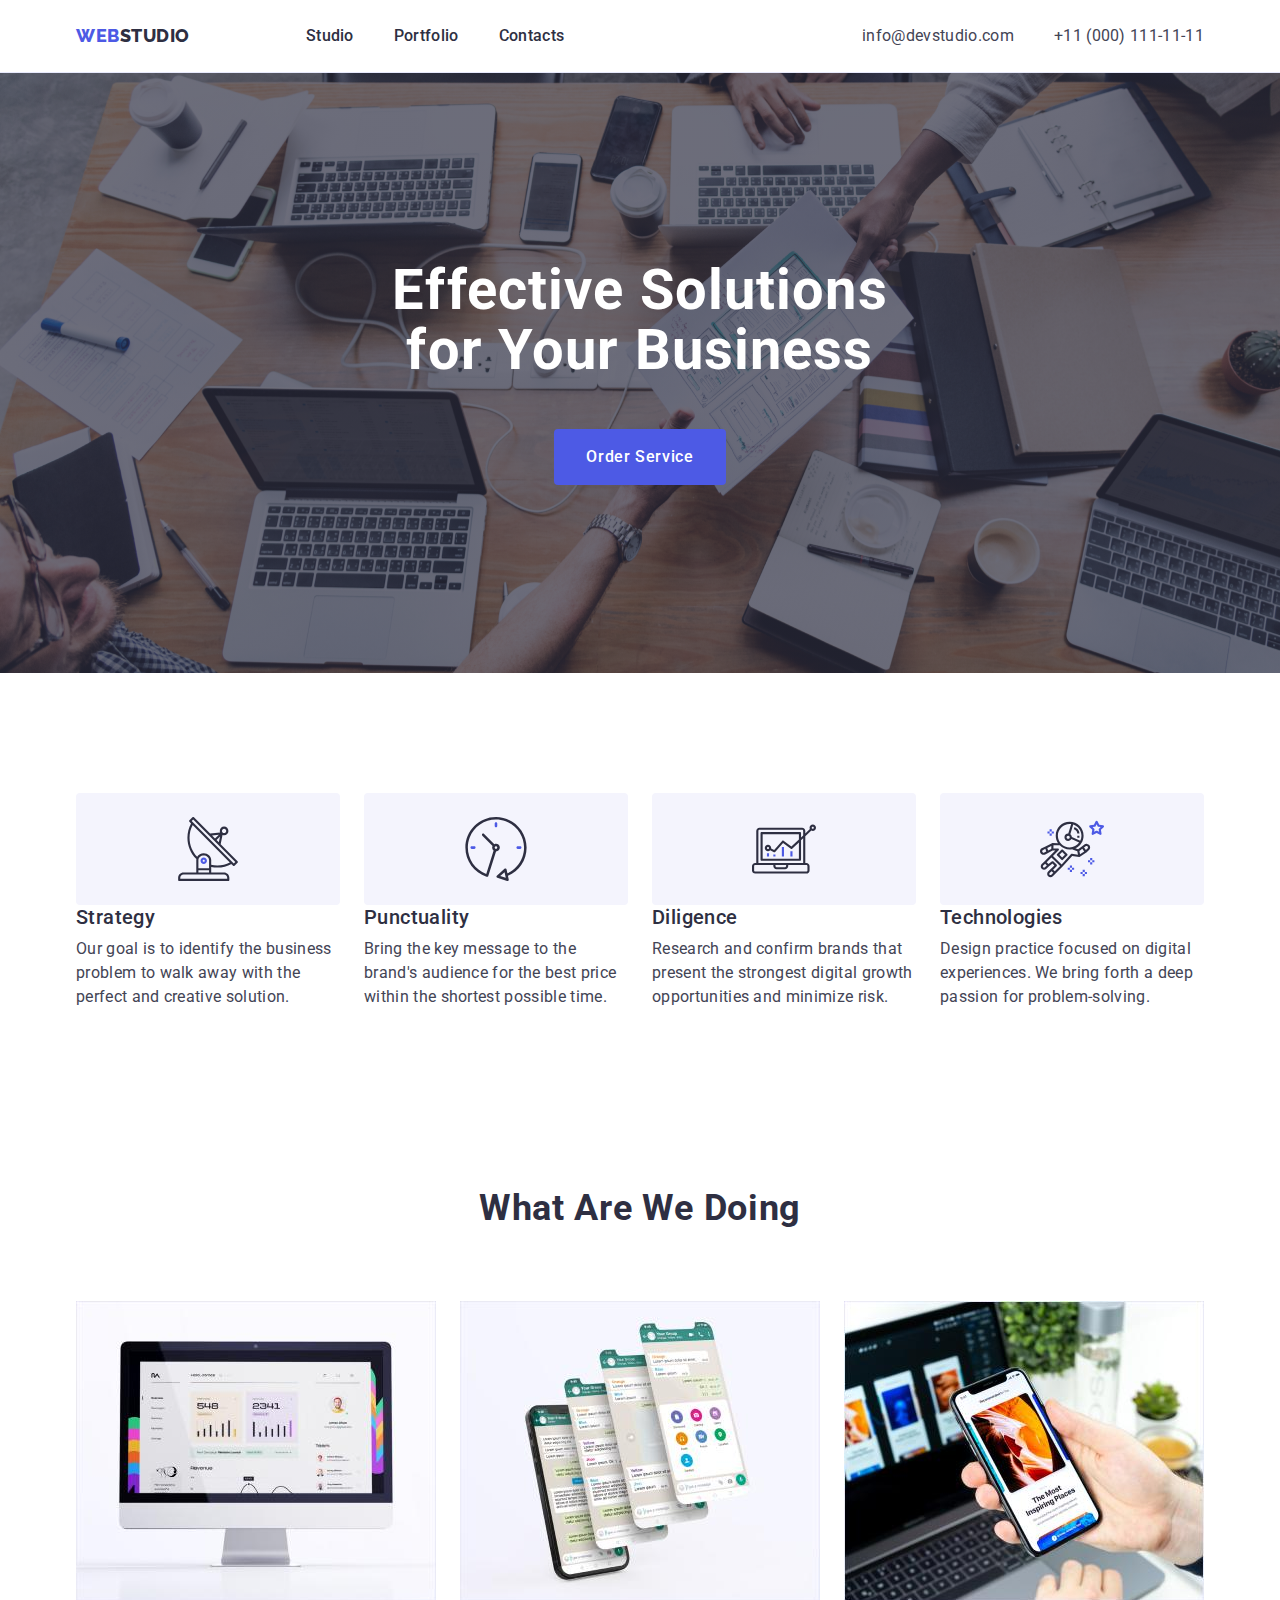
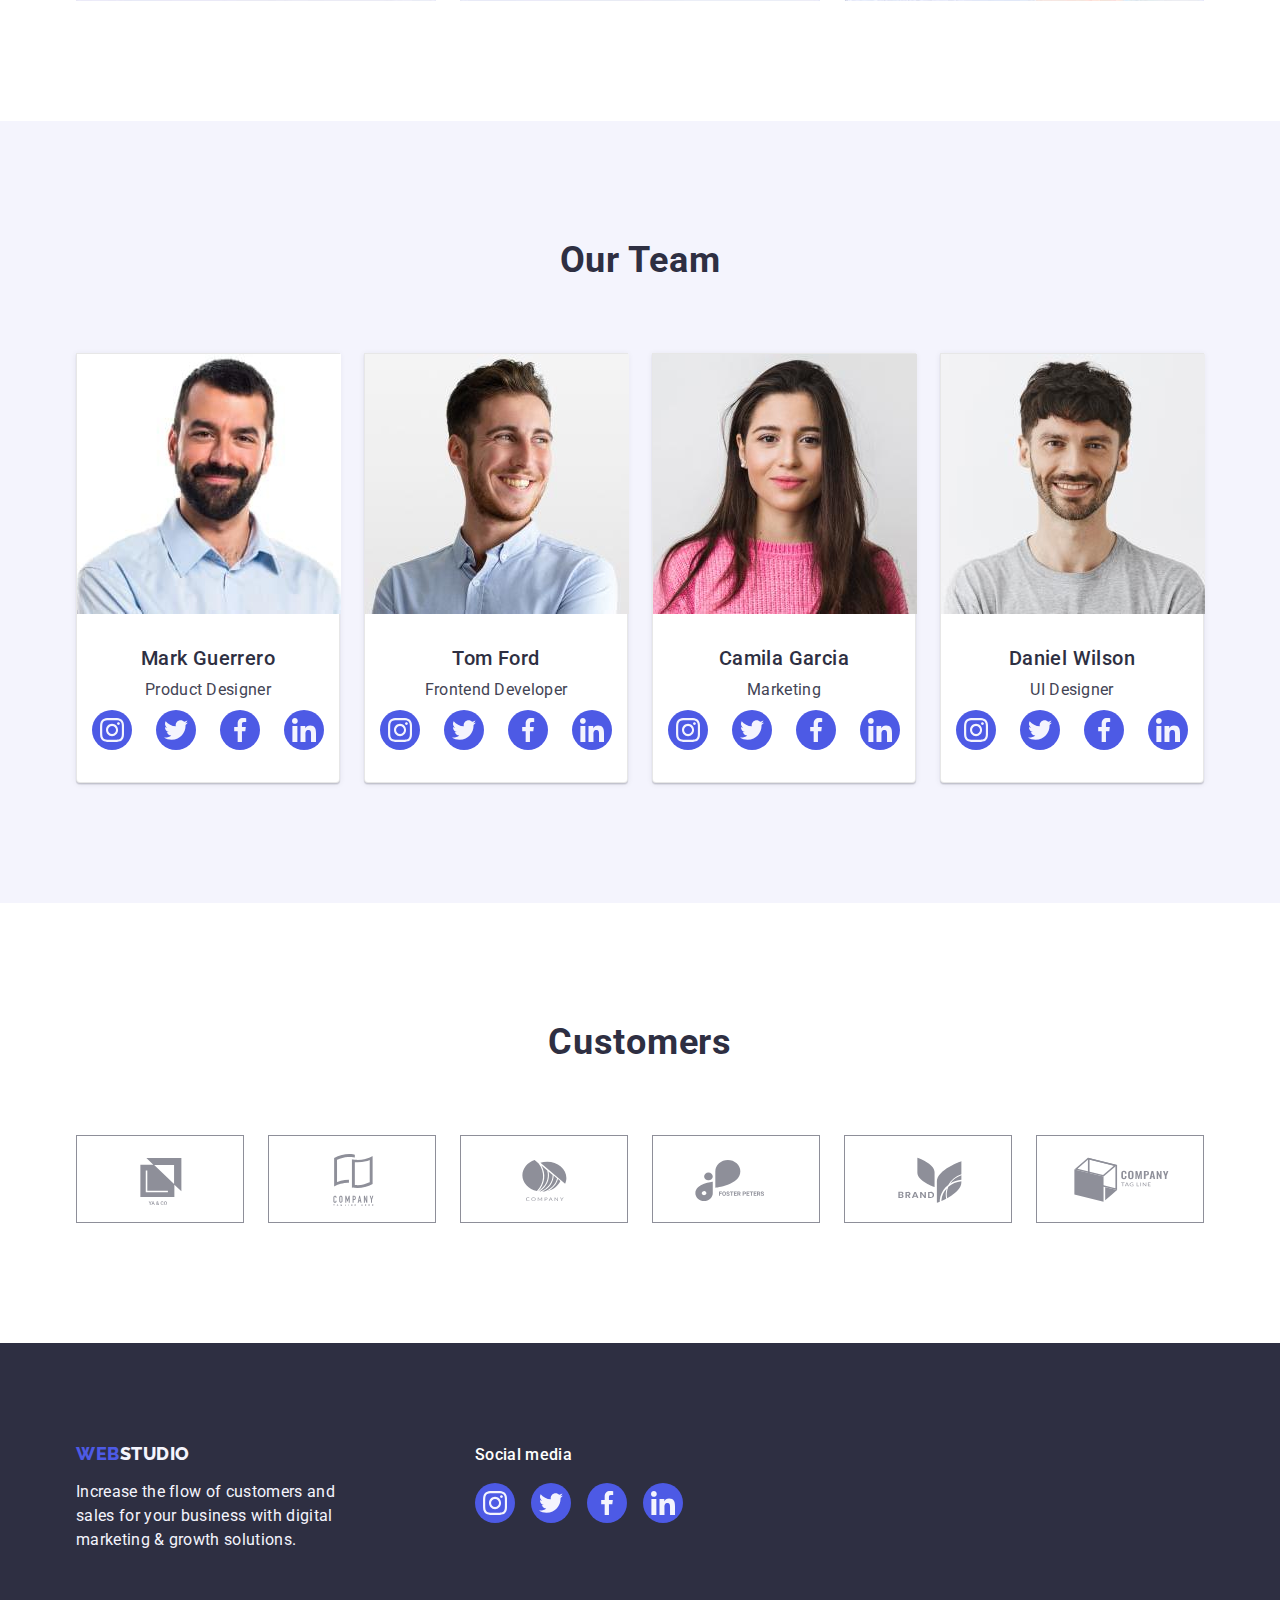
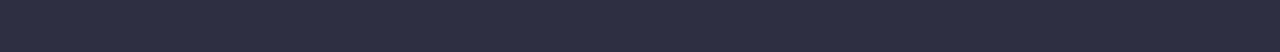
==== index.html @ 18aaaf5c "ver.2" ====
<!DOCTYPE html>
<html lang="en">

<head>
    <meta charset="UTF-8">
    <meta name="viewport" content="width=device-width, initial-scale=1.0">
    <title>Effective Solutions</title>
    <link rel="stylesheet"
        href="https://cdnjs.cloudflare.com/ajax/libs/modern-normalize/2.0.0/modern-normalize.min.css">
    <link rel="preconnect" href="https://fonts.googleapis.com">
    <link rel="preconnect" href="https://fonts.gstatic.com" crossorigin>
    <link href="https://fonts.googleapis.com/css2?family=Raleway:wght@800&family=Roboto:wght@400;500;700&display=swap"
        rel="stylesheet">
    <link rel="stylesheet" href="./css/styles.css" />
</head>

<body>
    <!-- HEADER -->
    <header class="site-header">
        <div class="container container-head">
            <nav class="nav">
                <a class=" link site-header-logo" href="./index.html">Web<span class="header-s-logo">Studio</span></a>
                <ul class=" list nav-menu">
                    <li class="nav-menu-list">
                        <a class=" link nav-menu-link" href="./index.html">Studio</a>
                    </li>
                    <li class="nav-menu-list">
                        <a class=" link nav-menu-link" href="./portfolio.html">Portfolio</a>
                    </li>
                    <li class="nav-menu-list">
                        <a class=" link nav-menu-link" href="">Contacts</a>
                    </li>
                </ul>
            </nav>
            <address class="site-address">
                <ul class=" list address-menu">
                    <li class="address-menu-list">
                        <a class=" link address-menu-link" href="mailto:info@devstudio.com">info@devstudio.com</a>
                    </li>
                    <li class="address-menu-list">
                        <a class=" link address-menu-link" href="tel:+110001111111">+11 (000) 111-11-11</a>
                    </li>
                </ul>
            </address>
        </div>
    </header>
    <!-- MAIN -->
    <main class="site-main">
        <!-- SEC1 -->
        <section class="sec-eff-sol">
            <div class="container">
                <h1 class="title-main">Effective Solutions for Your Business</h1>
                <button class="order-butt" type="button" data-modal-open>Order Service</button>
            </div>
        </section>
        <!-- SEC2 -->
        <section class="sec-features">
            <div class="container">
                <h2 class="sec-features-title visually-hidden">Features</h2>
                <ul class=" list sec-features-list">
                    <li class="sec-features-obj">
                        <div class="sec-features-obj-cont">
                            <svg width="64" height="64" class="sec-features-icon">
                                <use href="./images/icons.svg#icon-antenna"></use>
                            </svg>
                        </div>
                        <h3 class="sec-features-subtitle">Strategy</h3>
                        <p class="sec-features-text">Our goal is to identify the business problem to walk away with the
                            perfect and creative solution.
                        </p>
                    </li>
                    <li class="sec-features-obj">
                        <div class="sec-features-obj-cont">
                            <svg width="64" height="64" class="sec-features-icon">
                                <use href="./images/icons.svg#icon-clock"></use>
                            </svg>
                        </div>
                        <h3 class="sec-features-subtitle">Punctuality</h3>
                        <p class="sec-features-text">Bring the key message to the brand's audience for the best price
                            within
                            the shortest possible
                            time.</p>
                    </li>
                    <li class="sec-features-obj">
                        <div class="sec-features-obj-cont">
                            <svg width="64" height="64" class="sec-features-icon">
                                <use href="./images/icons.svg#icon-diagram"></use>
                            </svg>
                        </div>
                        <h3 class="sec-features-subtitle">Diligence</h3>
                        <p class="sec-features-text">Research and confirm brands that present the strongest digital
                            growth
                            opportunities and minimize
                            risk.</p>
                    </li>
                    <li class="sec-features-obj">
                        <div class="sec-features-obj-cont">
                            <svg width="64" height="64" class="sec-features-icon">
                                <use href="./images/icons.svg#icon-astronaut"></use>
                            </svg>
                        </div>
                        <h3 class="sec-features-subtitle">Technologies</h3>
                        <p class="sec-features-text">Design practice focused on digital experiences. We bring forth a
                            deep
                            passion for
                            problem-solving.</p>
                    </li>
                </ul>
            </div>
        </section>
        <!-- SEC3 -->
        <section class="sec-job">
            <div class="container">
                <h2 class="sec-job-title">What are we doing</h2>
                <ul class="list sec-job-list">
                    <li class="sec-job-obj">
                        <img class="" src="./images/pc.jpg" alt="PC" width="360" height="300">
                    </li>
                    <li class="sec-job-obj">
                        <img class="" src="./images/multiphone.jpg" alt="Phone with different screens" width="360"
                            height="300">
                    </li>
                    <li class="sec-job-obj">
                        <img class="sec-job-pic" src="./images/phone.jpg" alt="Phone" width="360" height="300">
                    </li>
                </ul>
            </div>
        </section>
        <!-- SEC4 -->
        <section class="sec-team">
            <div class="container">
                <h2 class="sec-team-title">Our Team</h2>
                <ul class="list sec-team-list">
                    <li class="sec-team-obj">
                        <img class="sec-team-pic" src="./images/markguerrero.jpg" alt="Mark Guerrero" width="264"
                            height="260">
                        <div class="container-team">
                            <h3 class="sec-team-subtitle">Mark Guerrero</h3>
                            <p class="sec-team-text">Product Designer</p>
                            <ul class="list sec-team-sublist">
                                <li class="sec-team-subobj">
                                    <a class="link sec-team-sublink" href="./index.html">
                                        <svg width="24" height="24" class="sec-team-icon">
                                            <use href="./images/icons.svg#icon-instagram"></use>
                                        </svg>
                                    </a>
                                </li>
                                <li class="sec-team-subobj">
                                    <a class="link sec-team-sublink" href="./index.html">
                                        <svg width="24" height="24" class="sec-team-icon">
                                            <use href="./images/icons.svg#icon-twitter"></use>
                                        </svg>
                                    </a>
                                </li>
                                <li class="sec-team-subobj">
                                    <a class="link sec-team-sublink" href="./index.html">
                                        <svg width="24" height="24" class="sec-team-icon">
                                            <use href="./images/icons.svg#icon-facebook"></use>
                                        </svg>
                                    </a>
                                </li>
                                <li class="sec-team-subobj">
                                    <a class="link sec-team-sublink" href="./index.html">
                                        <svg width="24" height="24" class="sec-team-icon">
                                            <use href="./images/icons.svg#icon-linkedin"></use>
                                        </svg>
                                    </a>
                                </li>
                            </ul>
                        </div>
                    </li>
                    <li class="sec-team-obj">
                        <img class="sec-team-pic" src="./images/tomford.jpg" alt="Tom Ford" width="264" height="260">
                        <div class="container-team">
                            <h3 class="sec-team-subtitle">Tom Ford</h3>
                            <p class="sec-team-text">Frontend Developer</p>
                            <ul class="list sec-team-sublist">
                                <li class="sec-team-subobj">
                                    <a class="link sec-team-sublink" href="./index.html">
                                        <svg width="24" height="24" class="sec-team-icon">
                                            <use href="./images/icons.svg#icon-instagram"></use>
                                        </svg>
                                    </a>
                                </li>
                                <li class="sec-team-subobj">
                                    <a class="link sec-team-sublink" href="./index.html">
                                        <svg width="24" height="24" class="sec-team-icon">
                                            <use href="./images/icons.svg#icon-twitter"></use>
                                        </svg>
                                    </a>
                                </li>
                                <li class="sec-team-subobj">
                                    <a class="link sec-team-sublink" href="./index.html">
                                        <svg width="24" height="24" class="sec-team-icon">
                                            <use href="./images/icons.svg#icon-facebook"></use>
                                        </svg>
                                    </a>
                                </li>
                                <li class="sec-team-subobj">
                                    <a class="link sec-team-sublink" href="./index.html">
                                        <svg width="24" height="24" class="sec-team-icon">
                                            <use href="./images/icons.svg#icon-linkedin"></use>
                                        </svg>
                                    </a>
                                </li>
                            </ul>
                        </div>
                    </li>
                    <li class="sec-team-obj">
                        <img class="sec-team-pic" src="./images/camilagarcia.jpg" alt="Camila Garcia" width="264"
                            height="260">
                        <div class="container-team">
                            <h3 class="sec-team-subtitle">Camila Garcia</h3>
                            <p class="sec-team-text">Marketing</p>
                            <ul class="list sec-team-sublist">
                                <li class="sec-team-subobj">
                                    <a class="link sec-team-sublink" href="./index.html">
                                        <svg width="24" height="24" class="sec-team-icon">
                                            <use href="./images/icons.svg#icon-instagram"></use>
                                        </svg>
                                    </a>
                                </li>
                                <li class="sec-team-subobj">
                                    <a class="link sec-team-sublink" href="./index.html">
                                        <svg width="24" height="24" class="sec-team-icon">
                                            <use href="./images/icons.svg#icon-twitter"></use>
                                        </svg>
                                    </a>
                                </li>
                                <li class="sec-team-subobj">
                                    <a class="link sec-team-sublink" href="./index.html">
                                        <svg width="24" height="24" class="sec-team-icon">
                                            <use href="./images/icons.svg#icon-facebook"></use>
                                        </svg>
                                    </a>
                                </li>
                                <li class="sec-team-subobj">
                                    <a class="link sec-team-sublink" href="./index.html">
                                        <svg width="24" height="24" class="sec-team-icon">
                                            <use href="./images/icons.svg#icon-linkedin"></use>
                                        </svg>
                                    </a>
                                </li>
                            </ul>
                        </div>
                    <li class="sec-team-obj">
                        <img class="sec-team-pic" src="./images/danielwilson.jpg" alt="Daniel Wilson" width="264"
                            height="260">
                        <div class="container-team">
                            <h3 class="sec-team-subtitle">Daniel Wilson</h3>
                            <p class="sec-team-text">UI Designer</p>
                            <ul class="list sec-team-sublist">
                                <li class="sec-team-subobj">
                                    <a class="link sec-team-sublink" href="./index.html">
                                        <svg width="24" height="24" class="sec-team-icon">
                                            <use href="./images/icons.svg#icon-instagram"></use>
                                        </svg>
                                    </a>
                                </li>
                                <li class="sec-team-subobj">
                                    <a class="link sec-team-sublink" href="./index.html">
                                        <svg width="24" height="24" class="sec-team-icon">
                                            <use href="./images/icons.svg#icon-twitter"></use>
                                        </svg>
                                    </a>
                                </li>
                                <li class="sec-team-subobj">
                                    <a class="link sec-team-sublink" href="./index.html">
                                        <svg width="24" height="24" class="sec-team-icon">
                                            <use href="./images/icons.svg#icon-facebook"></use>
                                        </svg>
                                    </a>
                                </li>
                                <li class="sec-team-subobj">
                                    <a class="link sec-team-sublink" href="./index.html">
                                        <svg width="24" height="24" class="sec-team-icon">
                                            <use href="./images/icons.svg#icon-linkedin"></use>
                                        </svg>
                                    </a>
                                </li>
                            </ul>
                        </div>
                    </li>
                </ul>
            </div>
        </section>
        <!-- SEC5 -->
        <section class="sec-cust">
            <div class="container">
                <h2 class="sec-cust-title">Customers</h2>
                <ul class="list sec-cust-list">
                    <li class="sec-cust-obj">
                        <div class="container-cust">
                            <a class="sec-cust-link" href="">
                                <svg width="104" height="56" class="sec-cust-icon">
                                    <use href="./images/icons.svg#icon-ya-co"></use>
                                </svg>
                            </a>
                        </div>
                    </li>
                    <li class="sec-cust-obj">
                        <div class="container-cust">
                            <a class="link sec-cust-link" href="">
                                <svg width="104" height="56" class="sec-cust-icon">
                                    <use href="./images/icons.svg#icon-tagline-comp-here"></use>
                                </svg>
                            </a>
                        </div>
                    </li>
                    <li class="sec-cust-obj">
                        <div class="container-cust">
                            <a class="sec-cust-link" href="">
                                <svg width="104" height="56" class="sec-cust-icon">
                                    <use href="./images/icons.svg#icon-comp"></use>
                                </svg>
                            </a>
                        </div>
                    </li>
                    <li class="sec-cust-obj">
                        <div class="container-cust">
                            <a class="sec-cust-link" href="">
                                <svg width="104" height="56" class="sec-cust-icon">
                                    <use href="./images/icons.svg#icon-foster-peters"></use>
                                </svg>
                            </a>
                        </div>
                    </li>
                    <li class="sec-cust-obj">
                        <div class="container-cust">
                            <a class="sec-cust-link" href="">
                                <svg width="104" height="56" class="sec-cust-icon">
                                    <use href="./images/icons.svg#icon-brand"></use>
                                </svg>
                            </a>
                        </div>
                    </li>
                    <li class="sec-cust-obj">
                        <div class="container-cust">
                            <a class="sec-cust-link" href="">
                                <svg width="104" height="56" class="sec-cust-icon">
                                    <use href="./images/icons.svg#icon-tagline-comp"></use>
                                </svg>
                            </a>
                        </div>
                    </li>
                </ul>
            </div>
        </section>
    </main>
    <!-- MODAL WINDOW -->
    <div class="backdrop is-hidden" data-modal>
        <div class="modal-window">
            <button type="button" class="close-btn" data-modal-close>
                <svg width="14" height="14" class="close-button-icon">
                    <use href="./images/icons.svg#icon-close-btn"></use>
                </svg>
            </button>
        </div>
    </div>
    <!-- FOOTER -->
    <footer class="site-footer">
        <div class="container footer-container">
            <div class=" footer-logo-container">
                <a class="link site-footer-logo" href="./index.html">Web<span class="footer-s-logo">Studio</span></a>
                <p class="text-footer">Increase the flow of customers and sales for your business with digital
                    marketing & growth solutions.</p>
            </div>
            <div class="container footer-media">
                <h2 class="footer-media-title">Social media</h2>
                <ul class="list footer-media-list">
                    <li class="footer-media-obj">
                        <a class="link footer-media-link" href="./index.html">
                            <svg width="24" height="24" class="footer-media-icon">
                                <use href="./images/icons.svg#icon-instagram"></use>
                            </svg>
                        </a>
                    </li>
                    <li class="footer-media-obj">
                        <a class="link footer-media-link" href="./index.html">
                            <svg width="24" height="24" class="footer-media-icon">
                                <use href="./images/icons.svg#icon-twitter"></use>
                            </svg>
                        </a>
                    </li>
                    <li class="footer-media-obj">
                        <a class="link footer-media-link" href="./index.html">
                            <svg width="24" height="24" class="footer-media-icon">
                                <use href="./images/icons.svg#icon-facebook"></use>
                            </svg>
                        </a>
                    </li>
                    <li class="footer-media-obj">
                        <a class="link footer-media-link" href="./index.html">
                            <svg width="24" height="24" class="footer-media-icon">
                                <use href="./images/icons.svg#icon-linkedin"></use>
                            </svg>
                        </a>
                    </li>
                </ul>
            </div>
        </div>
    </footer>
    <script src="./js/modal.js"></script>
</body>

</html>
---- css/styles.css ----
/* RULES */
:root{
    --main-slate:#434455;
    --white: #fff;
    --iris: #4D5AE5;
    --navy-blue: #2E2F42;
    --ocean: #404BBF;
    --cloud: #F4F4FD;
    --corn: #E7E9FC;
    --modal-bg: #FCFCFC;
    --green: #31D0AA;
    --light-slate: #8E8F99;
}


body {
    font-family: 'Roboto', sans-serif;
    color: var(--main-slate);
    background-color: #FFFFFF;
}


h1,h2,h3,h4,h5,h6,p{
    margin: 0;
}


img {
    display: block;
}


.list {
    list-style: none;
    margin-top: 0;
    margin-bottom: 0;
    padding-left: 0;
}


.link {
    text-decoration: none;
}


.visually-hidden{
    position: absolute;
    width: 1px;
    height: 1px;
    margin: -1px;
    border: 0;
    padding: 0;
    white-space: nowrap;
    clip-path: inset(100%);
    clip: rect(0 0 0 0);
    overflow: hidden;
}


.container{
    width: 1158px;
    padding-left: 15px;
    padding-right: 15px;
    margin-left: auto;
    margin-right: auto;
}


/* HEADER */
.site-header{

    border-bottom: 1px solid var(--corn);
}
.container-head{
    display: flex;
    align-items: center;
    
}
  

.nav{
    display: flex;
    align-items: center;
    gap: 40px;
}


.site-header-logo{
    color: var(--iris);
    font-family: "Raleway", sans-serif;
    font-size: 18px;
    font-style: normal;
    font-weight: 800;
    line-height: 1.17;
    letter-spacing: 0.03em;
    text-transform: uppercase;
    margin-right: 76px;
    
}


.header-s-logo{
    color: var(--navy-blue);
}


.nav-menu{
    display: flex;
    align-items: center;
    gap: 40px;
    
}


.nav-menu-link{
    color: var(--navy-blue);
    padding-top: 24px;
    padding-bottom: 24px;
    display: block;
    color: var(--navy-blue);
    font-size: 16px;
    font-style: normal;
    font-weight: 500;
    line-height: 1.5;
    letter-spacing: 0.02em;
        transition: color 250ms cubic-bezier(0.4, 0, 0.2, 1);
}


.nav-menu-link:hover,
.nav-menu-link:focus {
    color: var(--ocean);
}


.site-address{
    font-style: normal;
    margin-left: auto;
}


.address-menu{
    display: flex;
    gap: 40px;
}


.address-menu-link{
color: var(--main-slate);
    padding-top: 24px;
    padding-bottom: 24px;
    font-size: 16px;
    font-style: normal;
    font-weight: 400;
    line-height: 1.5;
    letter-spacing: 0.02em;
    display: block;
    transition: color 250ms cubic-bezier(0.4, 0, 0.2, 1);
}


.address-menu-link:hover,
.address-menu-link:focus {
    color: var(--ocean);
}


/* SEC1 */
.sec-eff-sol{
    max-width: 1440px;
    margin: 0 auto;
    background-color: var(--navy-blue);
    padding-top: 188px;
    padding-bottom: 188px;
    background-image: linear-gradient(rgba(46, 47, 66, 0.7), rgba(46, 47, 66, 0.7)), url(../images/modal-bg/people-office.jpg); 
    background-size: cover;
    background-repeat: no-repeat;
}


.title-main{
    color: var(--white);
    font-size: 56px;
    font-style: normal;
    font-weight: 700;
    line-height: 1.07;
    letter-spacing: 0.02em;
    text-align: center;
    max-width: 496px;
    margin-left: auto;
    margin-right: auto;
    margin-bottom: 48px;
        
}


.order-butt{
    font-family: 'Roboto', sans-serif;
    cursor: pointer;
    font-size: 16px;
    font-style: normal;
    font-weight: 500;
    line-height: 1.5;
    letter-spacing: 0.04em;
    color: var(--white);
    background: var(--iris);
    display: block;
    padding: 16px 32px;
    text-align: center;
    min-width: 169px;
    border: none;
    border-radius: 4px;
    margin: 0 auto;
    transition: background-color 250ms cubic-bezier(0.4, 0, 0.2, 1);

}


.order-butt:hover,
.order-butt:focus {
    background-color: var(--ocean);
}



/* SEC2 */


.sec-features{
    padding-top: 120px;
    padding-bottom: 120px;
}


.sec-features-list{
    display: flex;
    gap: 24px;
}


.sec-features-obj{
    width: calc((100% - 72px) / 4);
}


.sec-features-obj-cont{
    background-color: var(--cloud);
    width: 264px;
    height: 112px;
    display: flex;
    justify-content: center;
    align-items: center;
    border-radius: 4px;
}


.sec-features-icon{
    display: flex;
    justify-content: center;
    align-items: center;
}   

.sec-features-subtitle{
    font-size: 20px;
    font-style: normal;
    font-weight: 500;
    line-height: 1.2;
    letter-spacing: 0.02em;
    color: var(--navy-blue);
    margin-bottom: 8px;
}


.sec-features-text{
    font-size: 16px;
    font-weight: 400;
    line-height: 1.5;
    letter-spacing: 0.02em;
}


/* SEC3 */
.sec-job {
    padding-top: 60px;
    padding-bottom: 120px;
}


.sec-job-title{
    text-align: center;
    font-size: 36px;
    font-style: normal;
    font-weight: 700;
    line-height: 1.11;
    letter-spacing: 0.02em;
    text-transform: capitalize;
    color: var(--navy-blue);
    margin-left: auto;
    margin-right: auto;
    margin-bottom: 72px;
}


.sec-job-list {
    display: flex;
    flex-wrap: wrap;
    gap: 24px;
}


.sec-job-obj{
    width: calc((100% - 3 * 16px) / 3);
}


/* SEC4 */
.sec-team{
    background-color: var(--cloud);
    padding-top: 120px;
    padding-bottom: 120px;
}


.sec-team-title{
    color: var(--navy-blue);
    text-align: center;
    font-size: 36px;
    font-style: normal;
    font-weight: 700;
    line-height: 1.11;
    letter-spacing: 0.02em;
    text-transform: capitalize;
    margin-left: auto;
    margin-right: auto;
    margin-bottom: 72px;
}


.sec-team-list{
    display: flex;
    gap: 24px;
    /* padding: 264px 380px; */
}


.sec-team-obj{
    background-color: var(--white);
    /* width: calc((100% - 3 * 24px) / 4);
    border: 1px;
    border-radius: 0px 0px 4px 4px;
    box-shadow: 0px 2px 1px 0px rgba(46, 47, 66, 0.08), 0px 1px 1px 0px rgba(46, 47, 66, 0.16), 0px 1px 6px 0px rgba(46, 47, 66, 0.08);
    padding: 260 365; */
    
    border-radius: 0px 0px 4px 4px;
    border: 1px solid rgba(17, 17, 17, 0.1);
    background: #fff;
    box-shadow: 0px 2px 1px 0px rgba(46, 47, 66, 0.08), 0px 1px 1px 0px rgba(46, 47, 66, 0.16), 0px 1px 6px 0px rgba(46, 47, 66, 0.08);
    width: calc((100% - 72px) / 4)
}


.container-team{
    padding-top: 32px;
    padding-bottom: 32px;

}
.sec-team-subtitle{
    color: var(--navy-blue);
    font-size: 20px;
    font-style: normal;
    font-weight: 500;
    line-height: 1.2;
    letter-spacing: 0.02em;
    text-align: center;
    margin-bottom: 8px
    
}


.sec-team-text{
    font-size: 16px;
    line-height: 1.5;
    letter-spacing: 0.02em;
    text-align: center;
    margin-bottom: 8px
}


.sec-team-sublist {
    display: flex;
    gap: 24px;
    justify-content: center;
    align-items: center;
}

 .sec-team-subobj {
    display: flex;
    justify-content: center;
    align-items: center;

    width: 40px;
    height: 40px;

    background-color: var(--iris);
    border-radius: 50%;

    cursor: pointer;

    transition: background-color 250ms cubic-bezier(0.4, 0, 0.2, 1);
} 


.sec-team-sublink {
    display: block;
    line-height: 0;
}

.sec-team-subobj:hover,
.sec-team-subobj:focus {
    background-color: var(--ocean);
}


/* SEC5  */

.sec-cust {
    padding-top: 120px;
    padding-bottom: 120px;
}


.sec-cust-title {
    text-align: center;
    font-size: 36px;
    font-style: normal;
    font-weight: 700;
    line-height: 1.11;
    letter-spacing: 0.02em;
    text-transform: capitalize;
    color: var(--navy-blue);
    margin-left: auto;
    margin-right: auto;
    margin-bottom: 72px;
}


.sec-cust-list {
    display: flex;
    gap: 24px;
}


.sec-cust-obj {
    width: calc((100% - 120px) / 6);
}


.sec-cust-link {
    width: 168px;
    height: 88px;
    border: 1px solid;
    border-color: var(--light-slate);
    display: flex;
    justify-content: center;
    align-items: center;
    transition: fill 250ms cubic-bezier(0.4, 0, 0.2, 1),
    stroke 250ms cubic-bezier(0.4, 0, 0.2, 1),
    border-color 250ms cubic-bezier(0.4, 0, 0.2, 1);
}


.sec-cust-obj-cont {
    width: 264px;
    height: 112px;
}


.sec-cust-link:hover,
.sec-cust-link:focus {
    fill: var(--ocean);
    stroke: var(--ocean);
    border-color: var(--ocean);
}


/* SECPORTFOLIO */
.page-portfolio{
    padding-top: 96px;
    padding-bottom: 120px;
}
.button-list{
    display: flex;
    gap: 24px;
    justify-content: center;
    margin-bottom: 72px
}


.button{
    font-family: "Roboto", sans-serif;
    cursor: pointer;
    font-size: 16px;
    font-style: normal;
    font-weight: 500;
    line-height: 1.5;
    letter-spacing: 0.04em;
    color: var(--iris);
    border: 1px solid #E7E9FC;
    background: var(--cloud);
    display: block;
    text-align: center;
    border: none;
    border-radius: 4px;
    padding: 12px 24px;
    border: 1px solid #e7e9fc;
    transition: color 250ms cubic-bezier(0.4, 0, 0.2, 1),
    background-color 250ms cubic-bezier(0.4, 0, 0.2, 1),
    border 250ms cubic-bezier(0.4, 0, 0.2, 1),
    box-shadow 250ms cubic-bezier(0.4, 0, 0.2, 1);
}


.button:hover,
.button:focus {
    color: var(--white);
    background-color: var(--ocean) ;
    border: 1px solid transparent;
    box-shadow: 0px 2px 2px 0px rgba(0, 0, 0, 0.12), 0px 2px 1px 0px rgba(0, 0, 0, 0.08), 0px 3px 1px 0px rgba(0, 0, 0, 0.10);
}


.opt-list {
    display: flex;
    flex-wrap: wrap;
    gap: 24px;
    row-gap: 48px;

}


.opt-obj{
    width: calc((100% - 48px) / 3);
    background: #fff;
    
}


.container-opt{
    padding: 32px 16px;
    border: 1px solid #e7e9fc;
    border-top: none;

}
.opt-subtitle{
    font-size: 20px;
    font-style: normal;
    font-weight: 500;
    line-height: 1.2;
    letter-spacing: 0.02em;
    color: var(--navy-blue);
    margin-bottom: 8px
    
}


.opt-text{
    color: var(--main-slate);
    font-size: 16px;
    line-height: 1.5;
    letter-spacing: 0.02em;
    
}


/* FOOTER */
.site-footer{
    background-color: var(--navy-blue);
    padding-top: 100px;
    padding-bottom: 100px;
}


.footer-container{
    display: flex;
}


.site-footer-logo {
    color: var(--iris);
    font-family: "Raleway", sans-serif;
    font-size: 18px;
    font-style: normal;
    font-weight: 800;
    line-height: 1.17;
    letter-spacing: 0.03em;
    text-transform: uppercase;
    text-decoration: none;
    display: inline-block;
    margin-bottom: 16px;
}


.footer-s-logo {
    color: var(--cloud);
}


.text-footer {
    color: var(--cloud);
    font-size: 16px;
    line-height: 1.5;
    letter-spacing: 0.02em;
    width: 264px;
}  


.footer-media{
    margin-left: 120px;
}
.footer-media-title{
    color: var(--white);
    font-size: 16px;
    font-style: normal;
    font-weight: 500;
    line-height: 1.5;
    letter-spacing: 0.02em;
    padding-bottom: 16px;
}
.footer-media-list {
    display: flex;
    gap: 16px;
}

.footer-media-obj{
    display: flex;
    justify-content: center;
    align-items: center;
    
    width: 40px;
    height: 40px;
    
    background-color: var(--iris);
    border-radius: 50%;
        
    cursor: pointer;

    transition: background-color 250ms cubic-bezier(0.4, 0, 0.2, 1);
}


.footer-media-link{
    display: block;
    line-height: 0;
} 


.footer-media-icon{
    fill: var(--cloud);
}
.footer-media-obj:hover,
.footer-media-obj:focus {
    background-color: var(--green);
}
    
/* ======= MODAL WINDOW ======== */
.backdrop {
    background-color: rgba(46, 47, 66, 0.40);
    width: 100%;
    height: 100%;

    position: fixed;
    top: 0;
    left: 0;

    transition: background-color 250ms cubic-bezier(0.4, 0, 0.2, 1),
    opacity 250ms cubic-bezier(0.4, 0, 0.2, 1),
    visibility 250ms cubic-bezier(0.4, 0, 0.2, 1);
}

.modal-window {
    min-width: 408px;
    min-height: 584px;
    border-radius: 4px;
    background-color: var(--modal-bg);

    position: absolute;
    top: 50%;
    left: 50%;

    transform: translate(-50%, -50%);

    padding: 40px;
}

.modal-window .close-btn {
    display: flex;
    justify-content: center;
    align-items: center;
    position: absolute;
    top: 24px;
    right: 24px;

    width: 24px;
    height: 24px;

    fill: var(--navy-blue);

    background-color: var(--corn);
    border: 1px solid transparent;
    border-color: rgba(0, 0, 0, 0.10);
    border-radius: 50%;

    transition: fill 250ms cubic-bezier(0.4, 0, 0.2, 1);

    cursor: pointer;
}
    
.modal-window .close-btn:hover,
.modal-window .close-btn:focus {
    fill: var(--white);
    background-color: var(--ocean);
}
    
.is-hidden {
    opacity: 0;
    visibility: hidden;
    pointer-events: none;
}
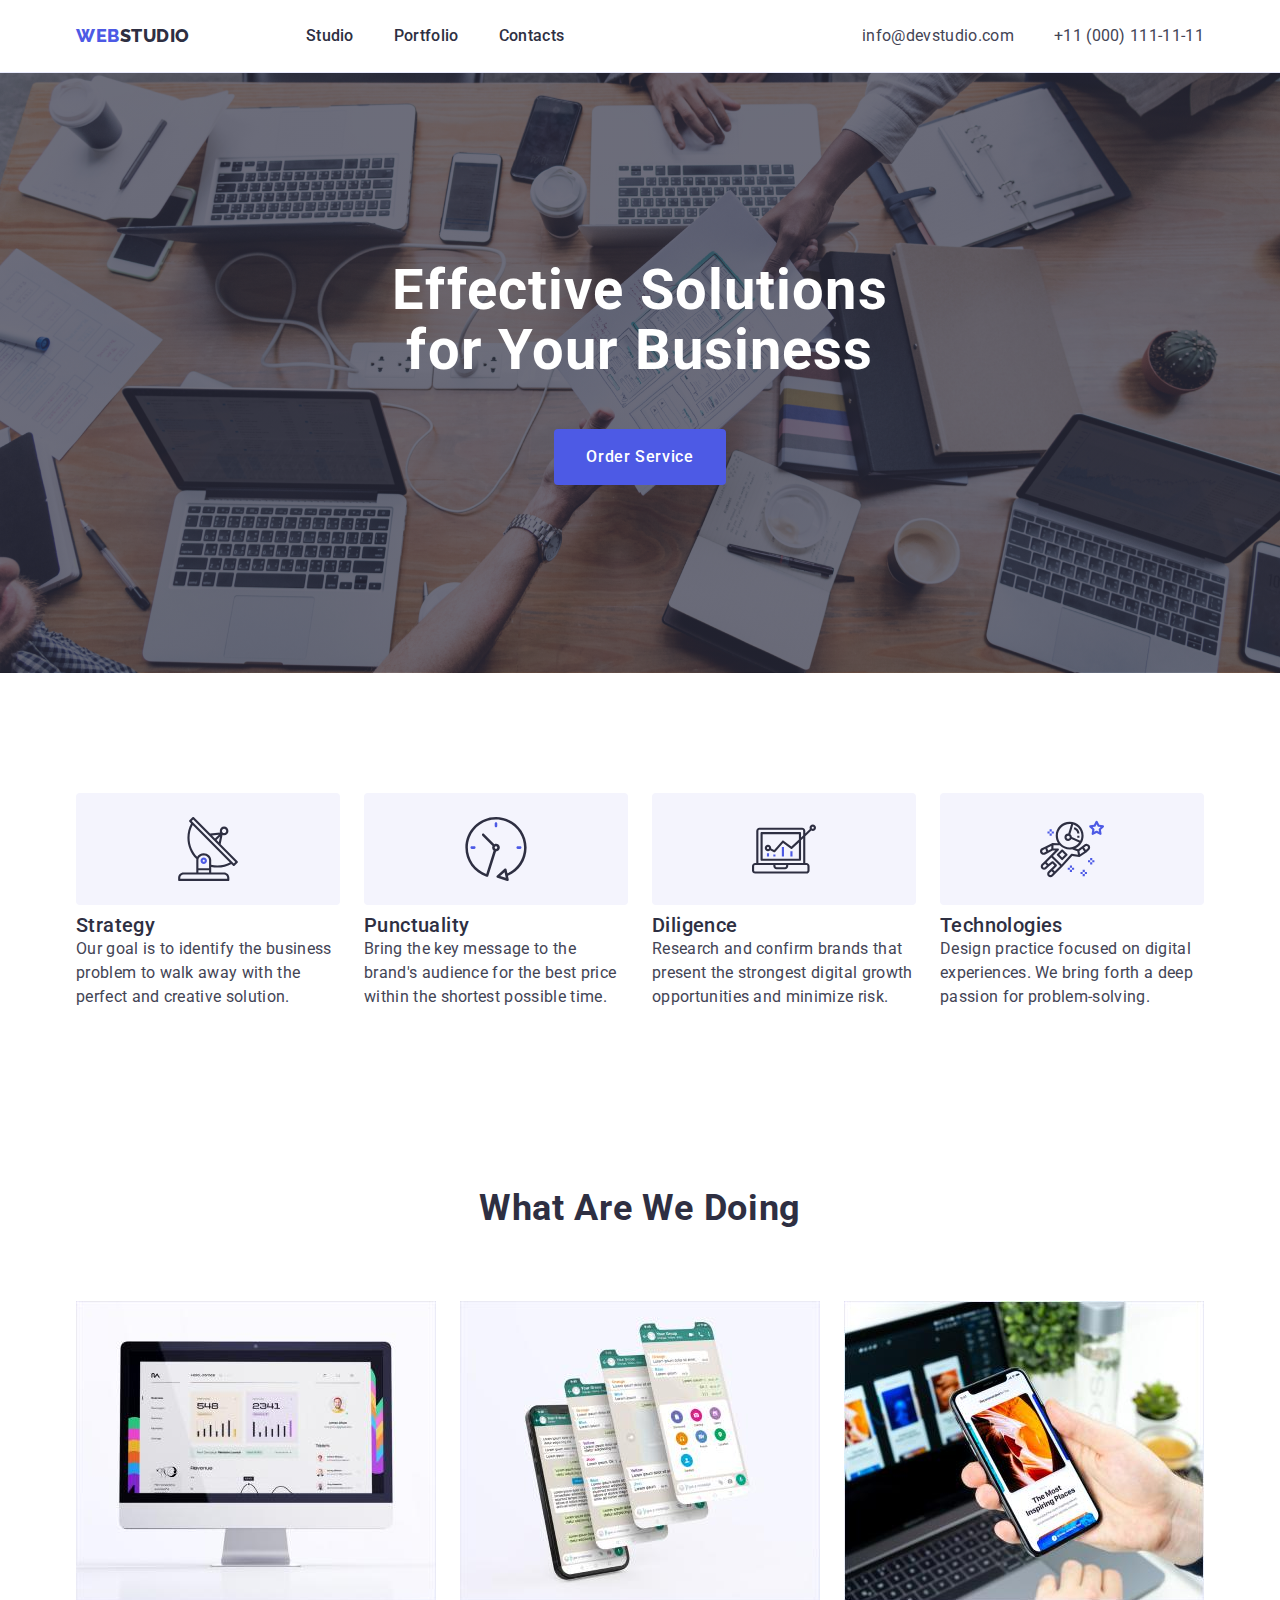
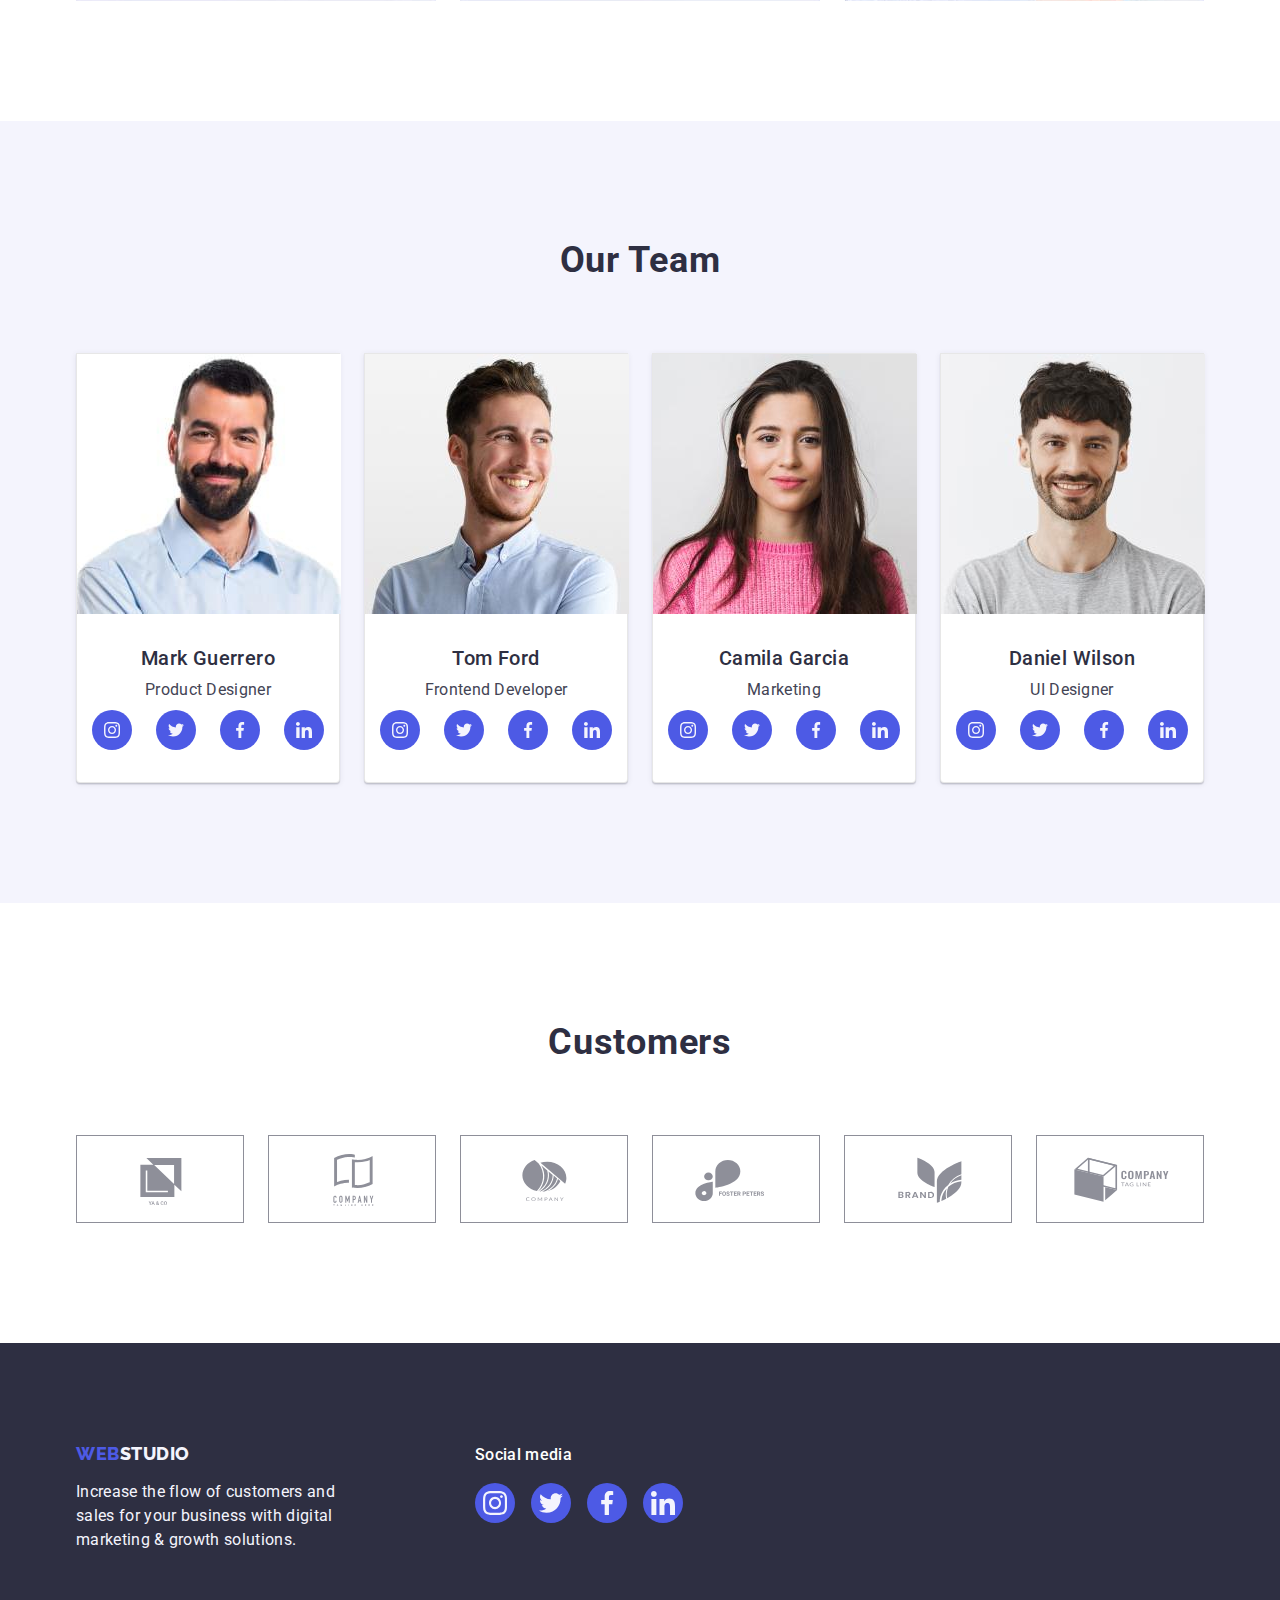
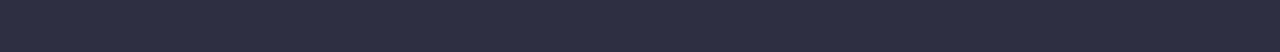
==== commit 40764f2f: "ver.3" ====
--- a/index.html
+++ b/index.html
@@ -140,28 +140,28 @@
                             <ul class="list sec-team-sublist">
                                 <li class="sec-team-subobj">
                                     <a class="link sec-team-sublink" href="./index.html">
-                                        <svg width="24" height="24" class="sec-team-icon">
+                                        <svg width="16" height="16" class="sec-team-icon">
                                             <use href="./images/icons.svg#icon-instagram"></use>
                                         </svg>
                                     </a>
                                 </li>
                                 <li class="sec-team-subobj">
                                     <a class="link sec-team-sublink" href="./index.html">
-                                        <svg width="24" height="24" class="sec-team-icon">
+                                        <svg width="16" height="16" class="sec-team-icon">
                                             <use href="./images/icons.svg#icon-twitter"></use>
                                         </svg>
                                     </a>
                                 </li>
                                 <li class="sec-team-subobj">
                                     <a class="link sec-team-sublink" href="./index.html">
-                                        <svg width="24" height="24" class="sec-team-icon">
+                                        <svg width="16" height="16" class="sec-team-icon">
                                             <use href="./images/icons.svg#icon-facebook"></use>
                                         </svg>
                                     </a>
                                 </li>
                                 <li class="sec-team-subobj">
                                     <a class="link sec-team-sublink" href="./index.html">
-                                        <svg width="24" height="24" class="sec-team-icon">
+                                        <svg width="16" height="16" class="sec-team-icon">
                                             <use href="./images/icons.svg#icon-linkedin"></use>
                                         </svg>
                                     </a>
@@ -177,28 +177,28 @@
                             <ul class="list sec-team-sublist">
                                 <li class="sec-team-subobj">
                                     <a class="link sec-team-sublink" href="./index.html">
-                                        <svg width="24" height="24" class="sec-team-icon">
+                                        <svg width="16" height="16" class="sec-team-icon">
                                             <use href="./images/icons.svg#icon-instagram"></use>
                                         </svg>
                                     </a>
                                 </li>
                                 <li class="sec-team-subobj">
                                     <a class="link sec-team-sublink" href="./index.html">
-                                        <svg width="24" height="24" class="sec-team-icon">
+                                        <svg width="16" height="16" class="sec-team-icon">
                                             <use href="./images/icons.svg#icon-twitter"></use>
                                         </svg>
                                     </a>
                                 </li>
                                 <li class="sec-team-subobj">
                                     <a class="link sec-team-sublink" href="./index.html">
-                                        <svg width="24" height="24" class="sec-team-icon">
+                                        <svg width="16" height="16" class="sec-team-icon">
                                             <use href="./images/icons.svg#icon-facebook"></use>
                                         </svg>
                                     </a>
                                 </li>
                                 <li class="sec-team-subobj">
                                     <a class="link sec-team-sublink" href="./index.html">
-                                        <svg width="24" height="24" class="sec-team-icon">
+                                        <svg width="16" height="16" class="sec-team-icon">
                                             <use href="./images/icons.svg#icon-linkedin"></use>
                                         </svg>
                                     </a>
@@ -215,28 +215,28 @@
                             <ul class="list sec-team-sublist">
                                 <li class="sec-team-subobj">
                                     <a class="link sec-team-sublink" href="./index.html">
-                                        <svg width="24" height="24" class="sec-team-icon">
+                                        <svg width="16" height="16" class="sec-team-icon">
                                             <use href="./images/icons.svg#icon-instagram"></use>
                                         </svg>
                                     </a>
                                 </li>
                                 <li class="sec-team-subobj">
                                     <a class="link sec-team-sublink" href="./index.html">
-                                        <svg width="24" height="24" class="sec-team-icon">
+                                        <svg width="16" height="16" class="sec-team-icon">
                                             <use href="./images/icons.svg#icon-twitter"></use>
                                         </svg>
                                     </a>
                                 </li>
                                 <li class="sec-team-subobj">
                                     <a class="link sec-team-sublink" href="./index.html">
-                                        <svg width="24" height="24" class="sec-team-icon">
+                                        <svg width="16" height="16" class="sec-team-icon">
                                             <use href="./images/icons.svg#icon-facebook"></use>
                                         </svg>
                                     </a>
                                 </li>
                                 <li class="sec-team-subobj">
                                     <a class="link sec-team-sublink" href="./index.html">
-                                        <svg width="24" height="24" class="sec-team-icon">
+                                        <svg width="16" height="16" class="sec-team-icon">
                                             <use href="./images/icons.svg#icon-linkedin"></use>
                                         </svg>
                                     </a>
@@ -252,28 +252,28 @@
                             <ul class="list sec-team-sublist">
                                 <li class="sec-team-subobj">
                                     <a class="link sec-team-sublink" href="./index.html">
-                                        <svg width="24" height="24" class="sec-team-icon">
+                                        <svg width="16" height="16" class="sec-team-icon">
                                             <use href="./images/icons.svg#icon-instagram"></use>
                                         </svg>
                                     </a>
                                 </li>
                                 <li class="sec-team-subobj">
                                     <a class="link sec-team-sublink" href="./index.html">
-                                        <svg width="24" height="24" class="sec-team-icon">
+                                        <svg width="16" height="16" class="sec-team-icon">
                                             <use href="./images/icons.svg#icon-twitter"></use>
                                         </svg>
                                     </a>
                                 </li>
                                 <li class="sec-team-subobj">
                                     <a class="link sec-team-sublink" href="./index.html">
-                                        <svg width="24" height="24" class="sec-team-icon">
+                                        <svg width="16" height="16" class="sec-team-icon">
                                             <use href="./images/icons.svg#icon-facebook"></use>
                                         </svg>
                                     </a>
                                 </li>
                                 <li class="sec-team-subobj">
                                     <a class="link sec-team-sublink" href="./index.html">
-                                        <svg width="24" height="24" class="sec-team-icon">
+                                        <svg width="16" height="16" class="sec-team-icon">
                                             <use href="./images/icons.svg#icon-linkedin"></use>
                                         </svg>
                                     </a>
--- a/css/styles.css
+++ b/css/styles.css
@@ -175,6 +175,7 @@
     background-image: linear-gradient(rgba(46, 47, 66, 0.7), rgba(46, 47, 66, 0.7)), url(../images/modal-bg/people-office.jpg); 
     background-size: cover;
     background-repeat: no-repeat;
+    background-position: center;
 }
 
 
@@ -251,6 +252,7 @@
     justify-content: center;
     align-items: center;
     border-radius: 4px;
+    margin-bottom: 8px;
 }
 
 
@@ -267,7 +269,7 @@
     line-height: 1.2;
     letter-spacing: 0.02em;
     color: var(--navy-blue);
-    margin-bottom: 8px;
+    
 }
 
 
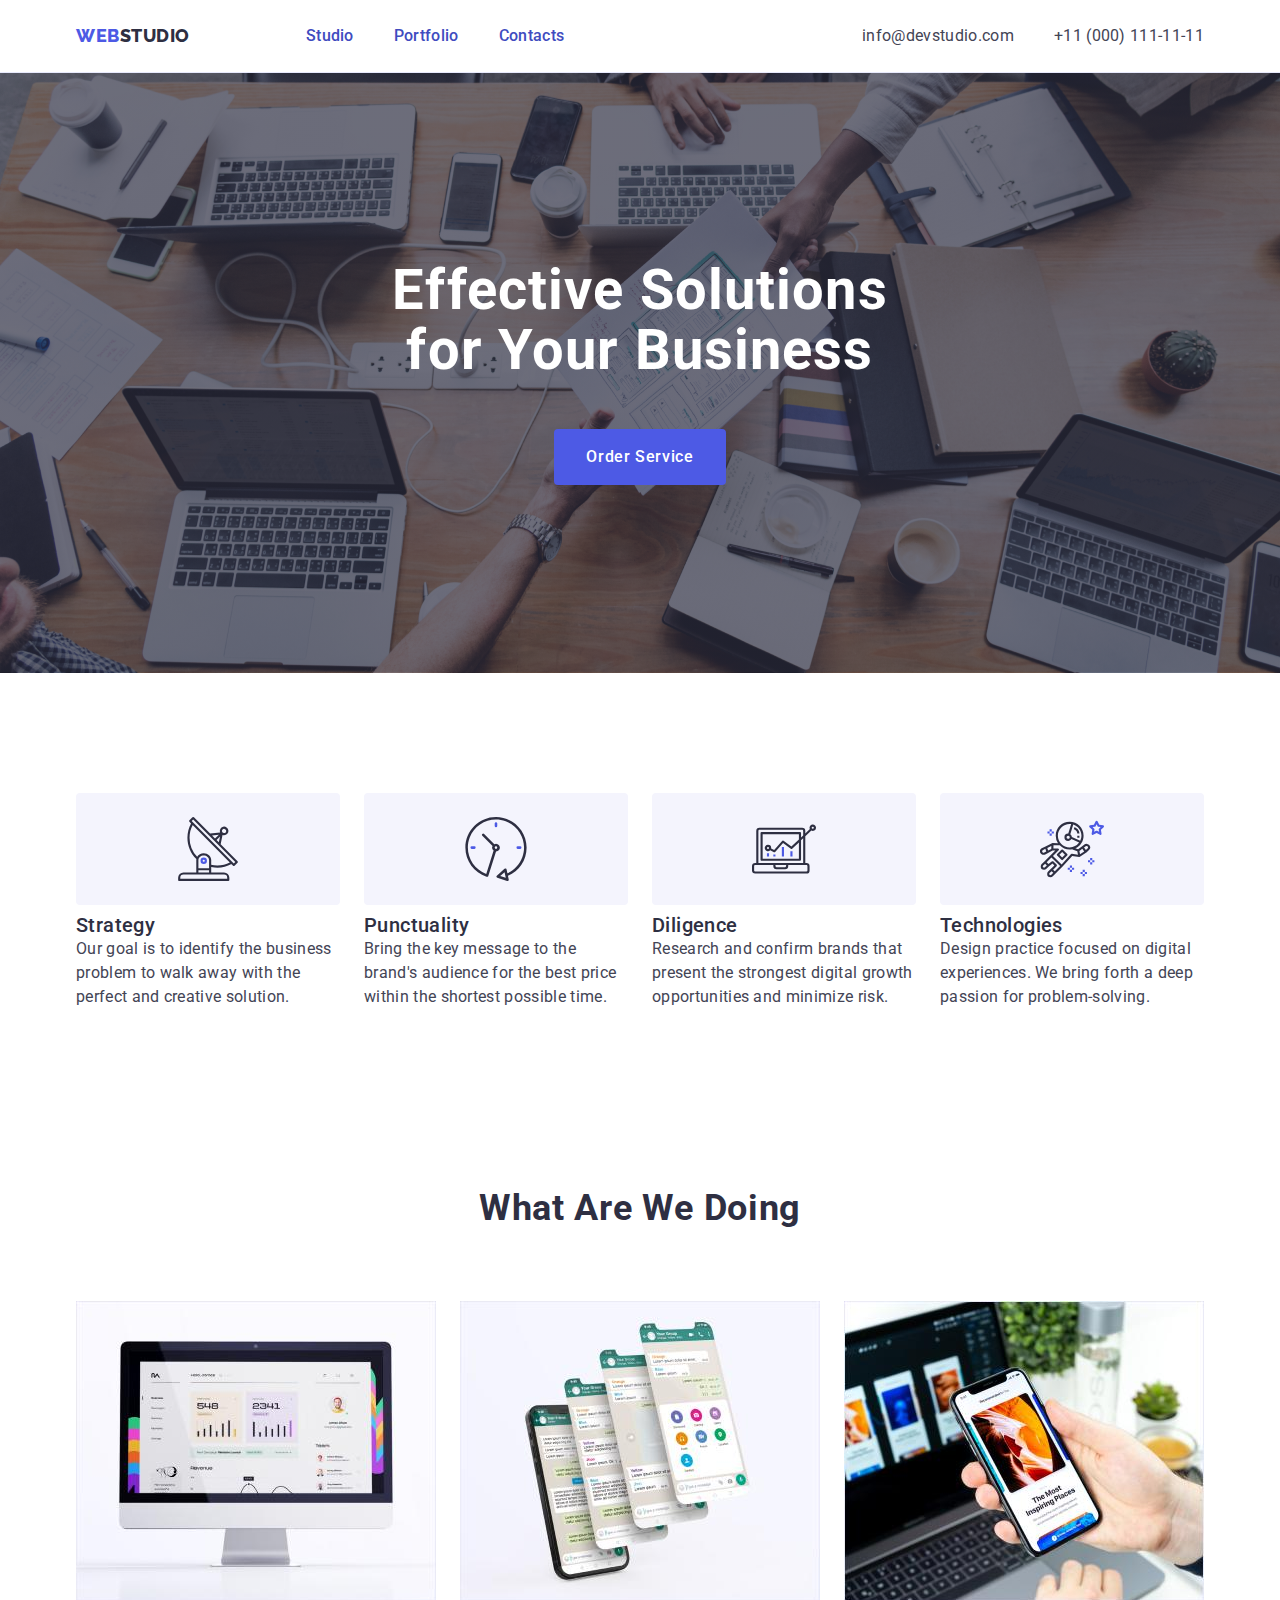
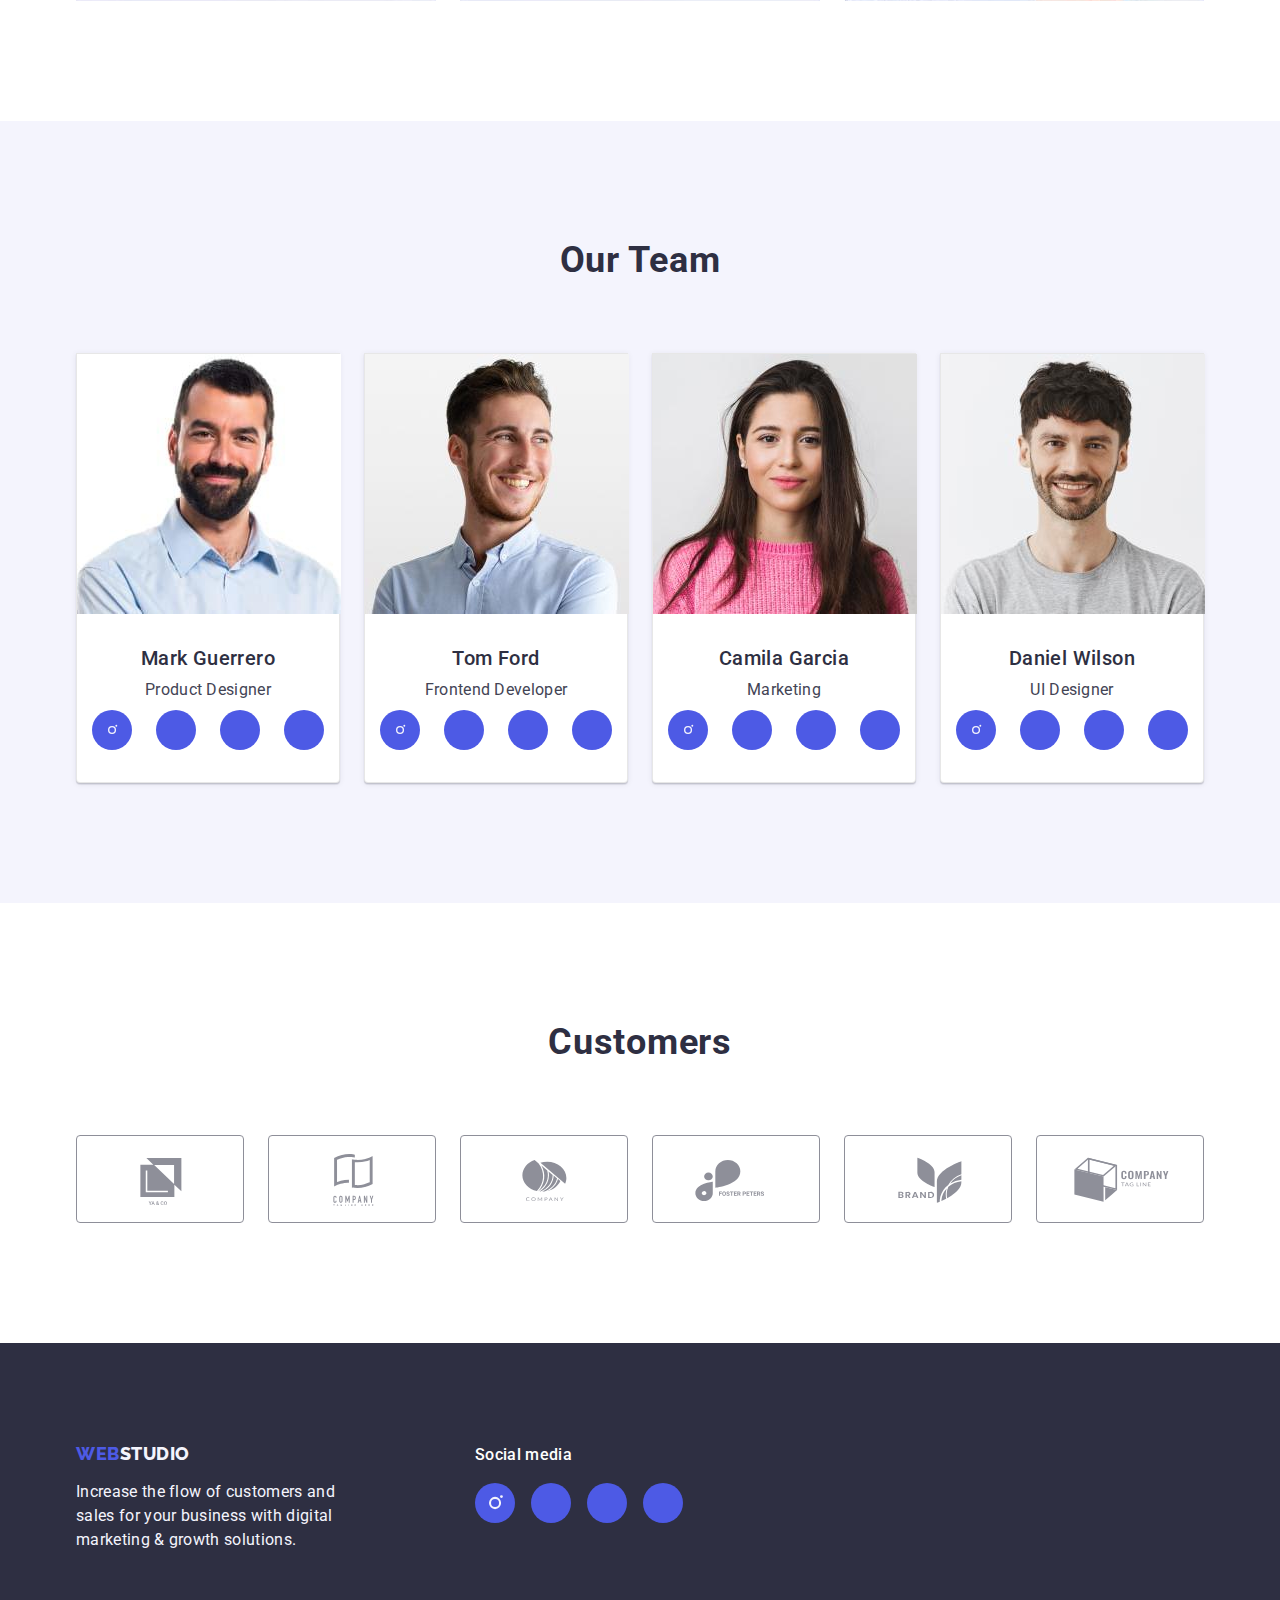
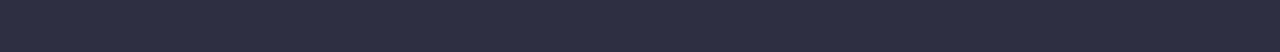
==== commit 0b244777: "ver.6" ====
--- a/index.html
+++ b/index.html
@@ -290,58 +290,58 @@
                 <h2 class="sec-cust-title">Customers</h2>
                 <ul class="list sec-cust-list">
                     <li class="sec-cust-obj">
-                        <div class="container-cust">
-                            <a class="sec-cust-link" href="">
-                                <svg width="104" height="56" class="sec-cust-icon">
-                                    <use href="./images/icons.svg#icon-ya-co"></use>
-                                </svg>
-                            </a>
-                        </div>
-                    </li>
-                    <li class="sec-cust-obj">
-                        <div class="container-cust">
-                            <a class="link sec-cust-link" href="">
-                                <svg width="104" height="56" class="sec-cust-icon">
-                                    <use href="./images/icons.svg#icon-tagline-comp-here"></use>
-                                </svg>
-                            </a>
-                        </div>
-                    </li>
-                    <li class="sec-cust-obj">
-                        <div class="container-cust">
-                            <a class="sec-cust-link" href="">
-                                <svg width="104" height="56" class="sec-cust-icon">
-                                    <use href="./images/icons.svg#icon-comp"></use>
-                                </svg>
-                            </a>
-                        </div>
-                    </li>
-                    <li class="sec-cust-obj">
-                        <div class="container-cust">
-                            <a class="sec-cust-link" href="">
-                                <svg width="104" height="56" class="sec-cust-icon">
-                                    <use href="./images/icons.svg#icon-foster-peters"></use>
-                                </svg>
-                            </a>
-                        </div>
-                    </li>
-                    <li class="sec-cust-obj">
-                        <div class="container-cust">
-                            <a class="sec-cust-link" href="">
-                                <svg width="104" height="56" class="sec-cust-icon">
-                                    <use href="./images/icons.svg#icon-brand"></use>
-                                </svg>
-                            </a>
-                        </div>
-                    </li>
-                    <li class="sec-cust-obj">
-                        <div class="container-cust">
-                            <a class="sec-cust-link" href="">
-                                <svg width="104" height="56" class="sec-cust-icon">
-                                    <use href="./images/icons.svg#icon-tagline-comp"></use>
-                                </svg>
-                            </a>
-                        </div>
+
+                        <a class="link sec-cust-link" href="">
+                            <svg width="104" height="56" class="sec-cust-icon">
+                                <use href="./images/icons.svg#icon-ya-co"></use>
+                            </svg>
+                        </a>
+
+                    </li>
+                    <li class="sec-cust-obj">
+
+                        <a class="link sec-cust-link" href="">
+                            <svg width="104" height="56" class="sec-cust-icon">
+                                <use href="./images/icons.svg#icon-tagline-comp-here"></use>
+                            </svg>
+                        </a>
+
+                    </li>
+                    <li class="sec-cust-obj">
+
+                        <a class="sec-cust-link" href="">
+                            <svg width="104" height="56" class="sec-cust-icon">
+                                <use href="./images/icons.svg#icon-comp"></use>
+                            </svg>
+                        </a>
+
+                    </li>
+                    <li class="sec-cust-obj">
+
+                        <a class="sec-cust-link" href="">
+                            <svg width="104" height="56" class="sec-cust-icon">
+                                <use href="./images/icons.svg#icon-foster-peters"></use>
+                            </svg>
+                        </a>
+
+                    </li>
+                    <li class="sec-cust-obj">
+
+                        <a class="sec-cust-link" href="">
+                            <svg width="104" height="56" class="sec-cust-icon">
+                                <use href="./images/icons.svg#icon-brand"></use>
+                            </svg>
+                        </a>
+
+                    </li>
+                    <li class="sec-cust-obj">
+
+                        <a class="sec-cust-link" href="">
+                            <svg width="104" height="56" class="sec-cust-icon">
+                                <use href="./images/icons.svg#icon-tagline-comp"></use>
+                            </svg>
+                        </a>
+
                     </li>
                 </ul>
             </div>
--- a/css/styles.css
+++ b/css/styles.css
@@ -68,9 +68,13 @@
 
 /* HEADER */
 .site-header{
-
     border-bottom: 1px solid var(--corn);
-}
+    box-shadow: 0px 1px 6px 0px rgba(46, 47, 66, 0.08), 
+    0px 1px 1px 0px rgba(46, 47, 66, 0.16), 
+    0px 2px 1px 0px rgba(46, 47, 66, 0.08);
+}
+
+
 .container-head{
     display: flex;
     align-items: center;
@@ -85,7 +89,23 @@
 }
 
 
+.nav .nav-menu .nav-menu-link{
+    position: relative;
+    color: var(--ocean);
+}
+
+.nav .nav-menu .nav-menu-link::after{
+    content: "";
+    position: absolute;
+    left: 0;
+    bottom: -1px;
+    height: 4px;
+    background-color: var(--ocean);
+    border-radius: 2px;
+}
+
 .site-header-logo{
+    position: relative;
     color: var(--iris);
     font-family: "Raleway", sans-serif;
     font-size: 18px;
@@ -396,29 +416,34 @@
 }
 
  .sec-team-subobj {
-    display: flex;
-    justify-content: center;
-    align-items: center;
-
     width: 40px;
     height: 40px;
-
-    background-color: var(--iris);
-    border-radius: 50%;
-
     cursor: pointer;
-
-    transition: background-color 250ms cubic-bezier(0.4, 0, 0.2, 1);
 } 
 
 
 .sec-team-sublink {
     display: block;
     line-height: 0;
-}
-
-.sec-team-subobj:hover,
-.sec-team-subobj:focus {
+    width: 100%;
+    height: 100%;
+    background-color: var(--iris);
+    border-radius: 50%;
+    display: flex;
+    justify-content: center;
+    align-items: center;
+    transition: background-color 250ms cubic-bezier(0.4, 0, 0.2, 1);
+    
+}
+
+
+.sec-team-icon{
+    fill: var(--cloud);
+}
+
+
+.sec-team-sublink:hover,
+.sec-team-sublink:focus {
     background-color: var(--ocean);
 }
 
@@ -454,33 +479,30 @@
 
 .sec-cust-obj {
     width: calc((100% - 120px) / 6);
+    height: 88px;
 }
 
 
 .sec-cust-link {
-    width: 168px;
-    height: 88px;
-    border: 1px solid;
+    width: 100%;
+    height: 100%;
+    border-width: 1px;
+    border-style: solid;
     border-color: var(--light-slate);
+    border-radius: 4px;
     display: flex;
     justify-content: center;
     align-items: center;
+    fill: var(--light-slate);
     transition: fill 250ms cubic-bezier(0.4, 0, 0.2, 1),
     stroke 250ms cubic-bezier(0.4, 0, 0.2, 1),
     border-color 250ms cubic-bezier(0.4, 0, 0.2, 1);
 }
 
 
-.sec-cust-obj-cont {
-    width: 264px;
-    height: 112px;
-}
-
-
 .sec-cust-link:hover,
 .sec-cust-link:focus {
     fill: var(--ocean);
-    stroke: var(--ocean);
     border-color: var(--ocean);
 }
 
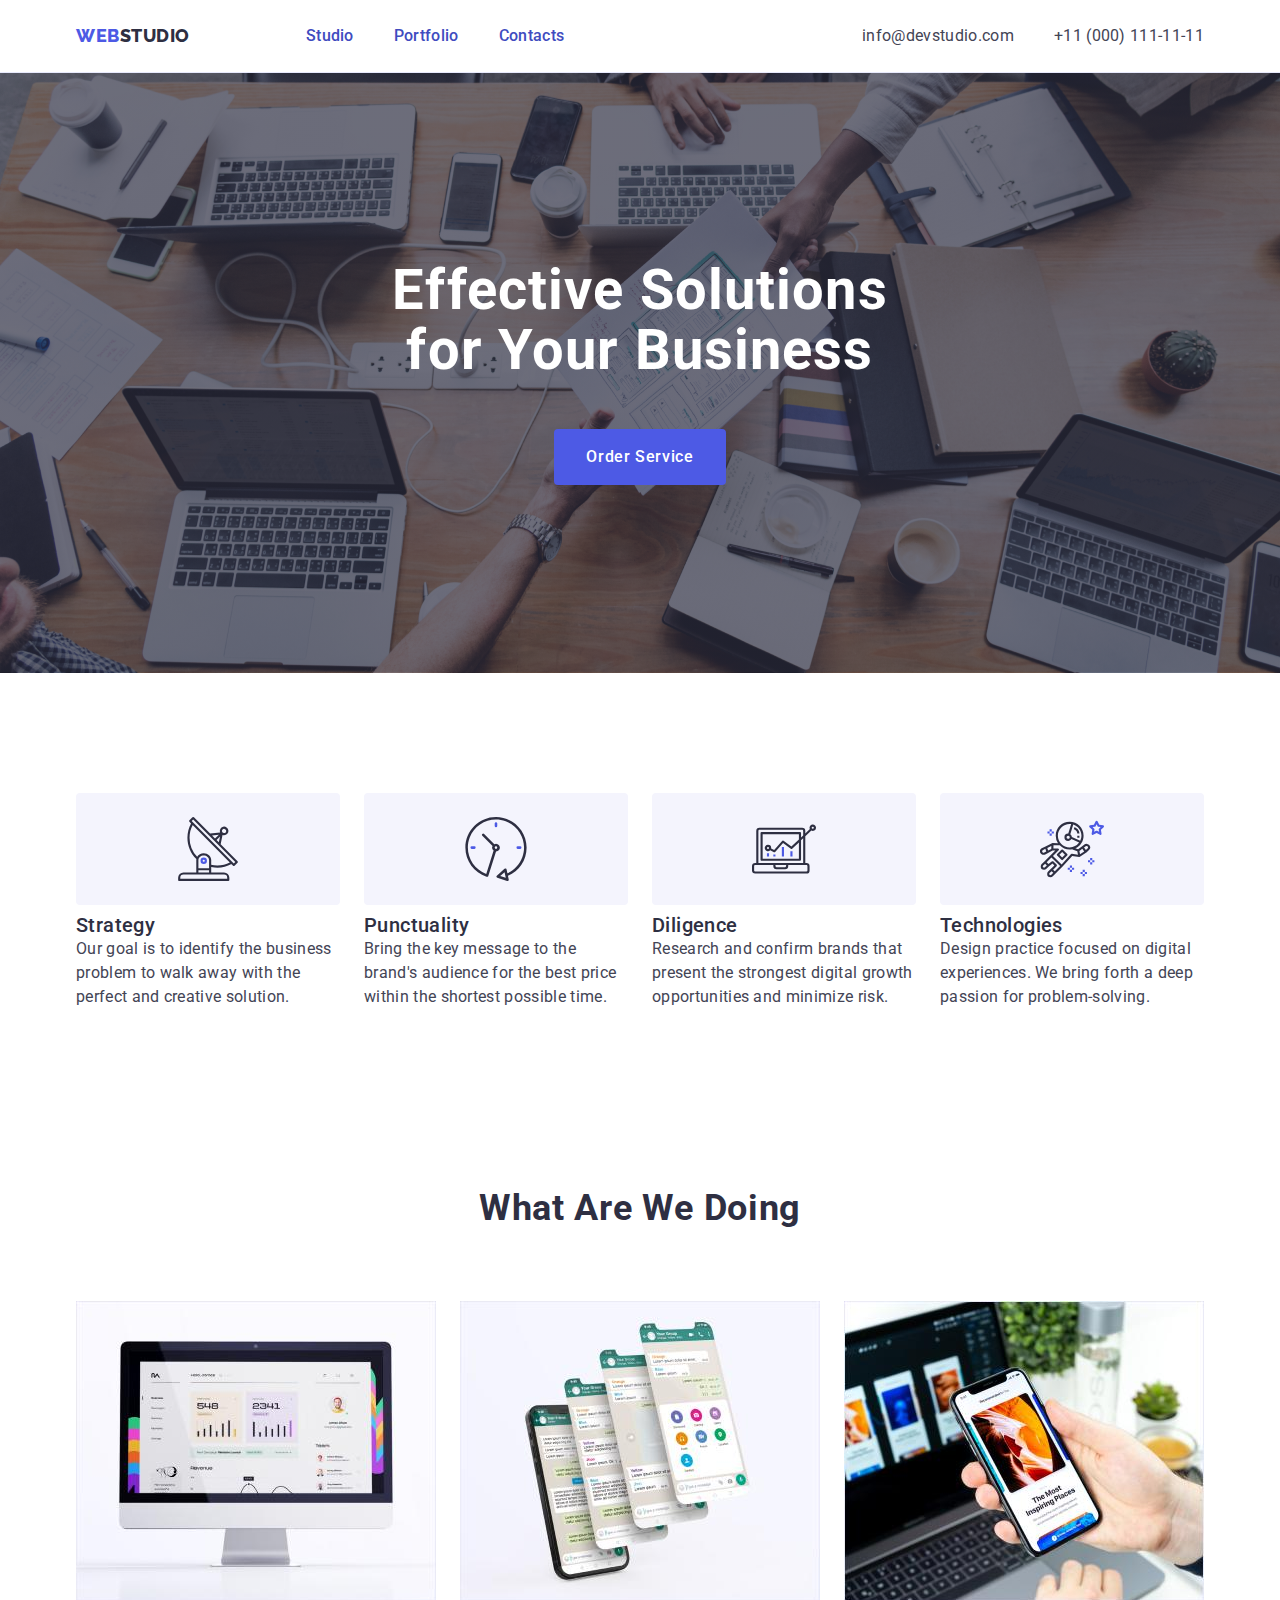
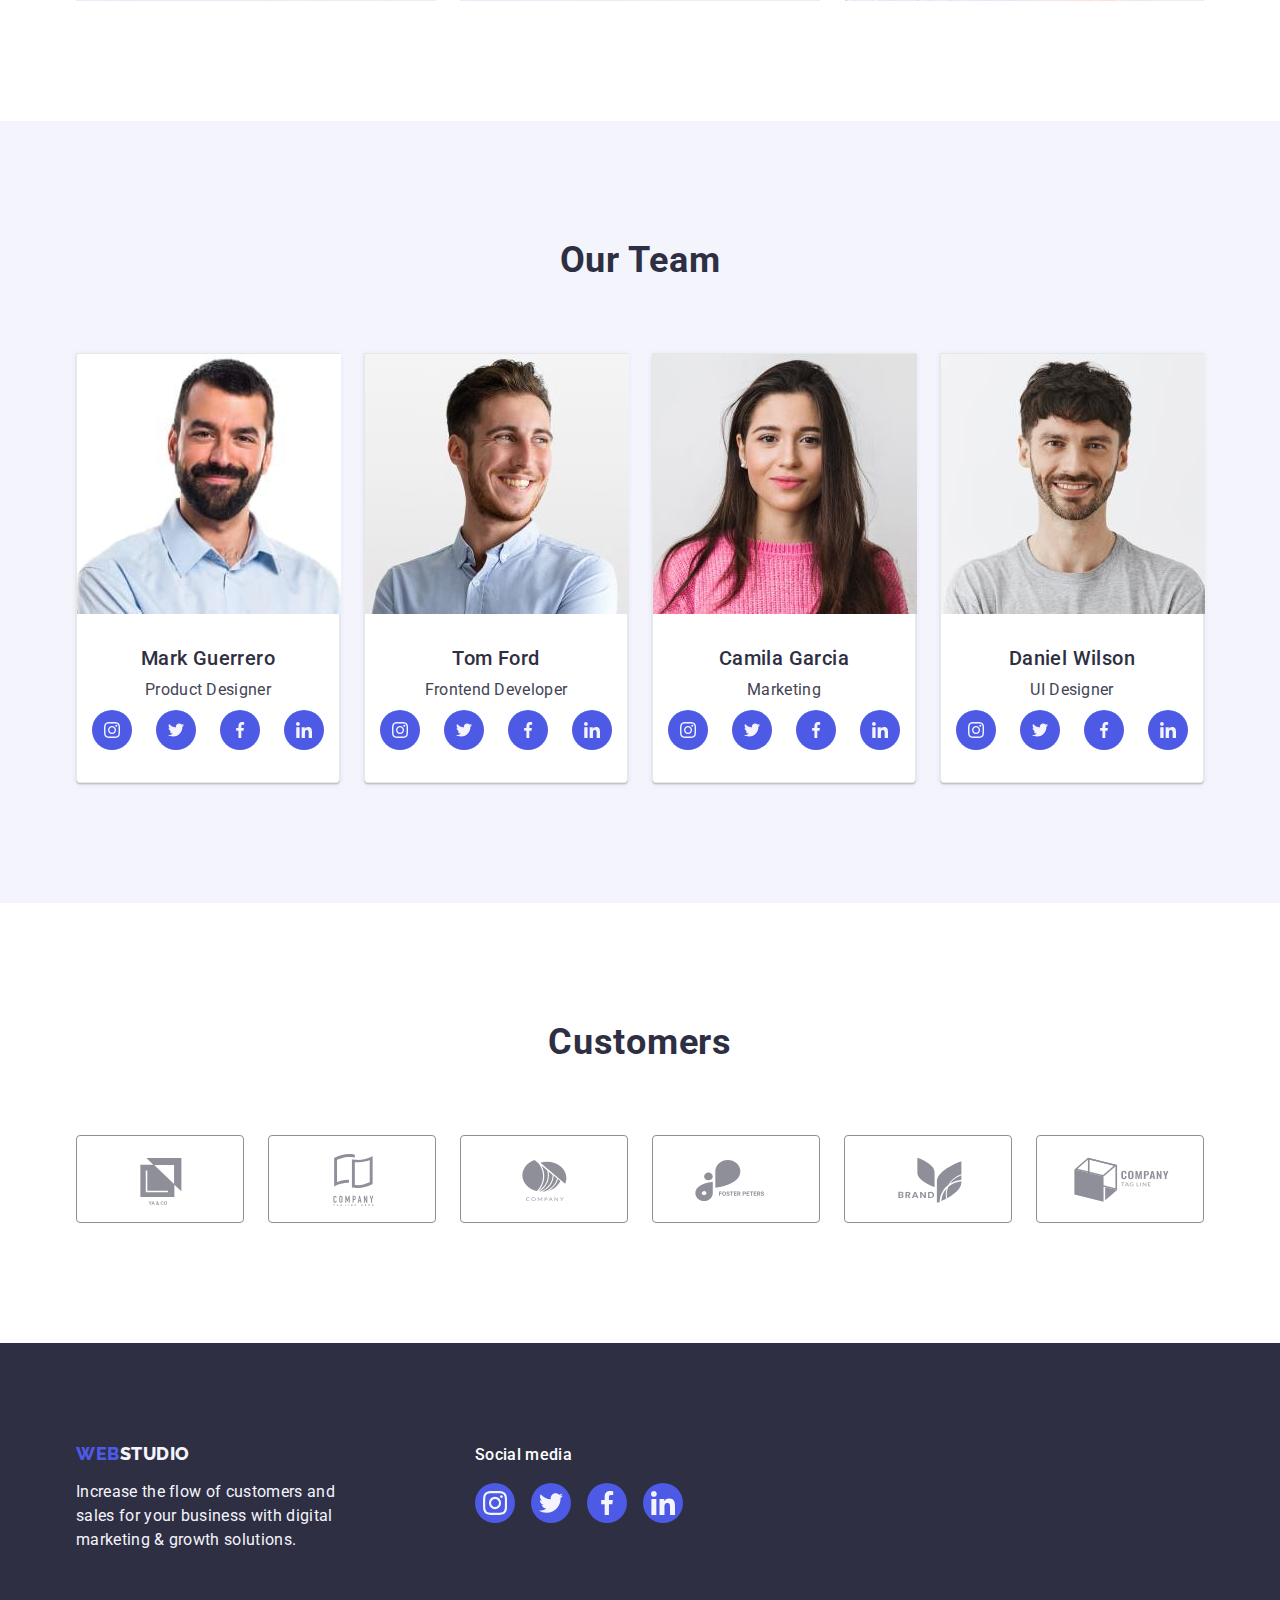
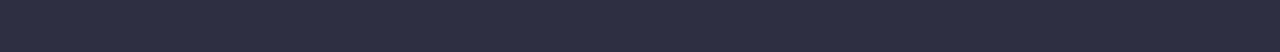
==== commit 20b96414: "ver.8" ====
--- a/index.html
+++ b/index.html
@@ -290,63 +290,94 @@
                 <h2 class="sec-cust-title">Customers</h2>
                 <ul class="list sec-cust-list">
                     <li class="sec-cust-obj">
-
                         <a class="link sec-cust-link" href="">
                             <svg width="104" height="56" class="sec-cust-icon">
                                 <use href="./images/icons.svg#icon-ya-co"></use>
                             </svg>
                         </a>
-
                     </li>
                     <li class="sec-cust-obj">
-
                         <a class="link sec-cust-link" href="">
                             <svg width="104" height="56" class="sec-cust-icon">
                                 <use href="./images/icons.svg#icon-tagline-comp-here"></use>
                             </svg>
                         </a>
-
                     </li>
                     <li class="sec-cust-obj">
-
+                        <a class="link sec-cust-link" href="">
+                            <svg width="104" height="56" class="sec-cust-icon">
+                                <use href="./images/icons.svg#icon-comp"></use>
+                            </svg>
+                        </a>
+                    </li>
+                    <li class="link sec-cust-obj">
                         <a class="sec-cust-link" href="">
                             <svg width="104" height="56" class="sec-cust-icon">
-                                <use href="./images/icons.svg#icon-comp"></use>
-                            </svg>
-                        </a>
-
-                    </li>
-                    <li class="sec-cust-obj">
-
+                                <use href="./images/icons.svg#icon-foster-peters"></use>
+                            </svg>
+                        </a>
+                    </li>
+                    <li class="link sec-cust-obj">
                         <a class="sec-cust-link" href="">
                             <svg width="104" height="56" class="sec-cust-icon">
-                                <use href="./images/icons.svg#icon-foster-peters"></use>
-                            </svg>
-                        </a>
-
-                    </li>
-                    <li class="sec-cust-obj">
-
+                                <use href="./images/icons.svg#icon-brand"></use>
+                            </svg>
+                        </a>
+                    </li>
+                    <li class="link sec-cust-obj">
                         <a class="sec-cust-link" href="">
                             <svg width="104" height="56" class="sec-cust-icon">
-                                <use href="./images/icons.svg#icon-brand"></use>
-                            </svg>
-                        </a>
-
-                    </li>
-                    <li class="sec-cust-obj">
-
-                        <a class="sec-cust-link" href="">
-                            <svg width="104" height="56" class="sec-cust-icon">
                                 <use href="./images/icons.svg#icon-tagline-comp"></use>
                             </svg>
                         </a>
-
                     </li>
                 </ul>
             </div>
         </section>
     </main>
+    <!-- FOOTER -->
+    <footer class="site-footer">
+        <div class="container footer-container">
+            <div class=" footer-logo-container">
+                <a class="link site-footer-logo" href="./index.html">Web<span class="footer-s-logo">Studio</span></a>
+                <p class="text-footer">Increase the flow of customers and sales for your business with digital
+                    marketing & growth solutions.</p>
+            </div>
+            <div class="container footer-media">
+                <h2 class="footer-media-title">Social media</h2>
+                <ul class="list footer-media-list">
+                    <li class="footer-media-obj">
+                        <a class="link footer-media-link" href="./index.html">
+                            <svg width="24" height="24" class="footer-media-icon">
+                                <use href="./images/icons.svg#icon-instagram"></use>
+                            </svg>
+                        </a>
+                    </li>
+                    <li class="footer-media-obj">
+                        <a class="link footer-media-link" href="./index.html">
+                            <svg width="24" height="24" class="footer-media-icon">
+                                <use href="./images/icons.svg#icon-twitter"></use>
+                            </svg>
+                        </a>
+                    </li>
+                    <li class="footer-media-obj">
+                        <a class="link footer-media-link" href="./index.html">
+                            <svg width="24" height="24" class="footer-media-icon">
+                                <use href="./images/icons.svg#icon-facebook"></use>
+                            </svg>
+                        </a>
+                    </li>
+                    <li class="footer-media-obj">
+                        <a class="link footer-media-link" href="./index.html">
+                            <svg width="24" height="24" class="footer-media-icon">
+                                <use href="./images/icons.svg#icon-linkedin"></use>
+                            </svg>
+                        </a>
+                    </li>
+                </ul>
+            </div>
+        </div>
+    </footer>
     <!-- MODAL WINDOW -->
     <div class="backdrop is-hidden" data-modal>
         <div class="modal-window">
@@ -357,49 +388,6 @@
             </button>
         </div>
     </div>
-    <!-- FOOTER -->
-    <footer class="site-footer">
-        <div class="container footer-container">
-            <div class=" footer-logo-container">
-                <a class="link site-footer-logo" href="./index.html">Web<span class="footer-s-logo">Studio</span></a>
-                <p class="text-footer">Increase the flow of customers and sales for your business with digital
-                    marketing & growth solutions.</p>
-            </div>
-            <div class="container footer-media">
-                <h2 class="footer-media-title">Social media</h2>
-                <ul class="list footer-media-list">
-                    <li class="footer-media-obj">
-                        <a class="link footer-media-link" href="./index.html">
-                            <svg width="24" height="24" class="footer-media-icon">
-                                <use href="./images/icons.svg#icon-instagram"></use>
-                            </svg>
-                        </a>
-                    </li>
-                    <li class="footer-media-obj">
-                        <a class="link footer-media-link" href="./index.html">
-                            <svg width="24" height="24" class="footer-media-icon">
-                                <use href="./images/icons.svg#icon-twitter"></use>
-                            </svg>
-                        </a>
-                    </li>
-                    <li class="footer-media-obj">
-                        <a class="link footer-media-link" href="./index.html">
-                            <svg width="24" height="24" class="footer-media-icon">
-                                <use href="./images/icons.svg#icon-facebook"></use>
-                            </svg>
-                        </a>
-                    </li>
-                    <li class="footer-media-obj">
-                        <a class="link footer-media-link" href="./index.html">
-                            <svg width="24" height="24" class="footer-media-icon">
-                                <use href="./images/icons.svg#icon-linkedin"></use>
-                            </svg>
-                        </a>
-                    </li>
-                </ul>
-            </div>
-        </div>
-    </footer>
     <script src="./js/modal.js"></script>
 </body>
 
--- a/css/styles.css
+++ b/css/styles.css
@@ -1,7 +1,7 @@
 /* RULES */
 :root{
     --main-slate:#434455;
-    --white: #fff;
+    --white: #FFFFFF;
     --iris: #4D5AE5;
     --navy-blue: #2E2F42;
     --ocean: #404BBF;
@@ -486,22 +486,29 @@
 .sec-cust-link {
     width: 100%;
     height: 100%;
-    border-width: 1px;
-    border-style: solid;
-    border-color: var(--light-slate);
+    border: 1px solid var(--light-slate);
     border-radius: 4px;
     display: flex;
     justify-content: center;
     align-items: center;
-    fill: var(--light-slate);
+    color: var(--light-slate);
     transition: fill 250ms cubic-bezier(0.4, 0, 0.2, 1),
     stroke 250ms cubic-bezier(0.4, 0, 0.2, 1),
     border-color 250ms cubic-bezier(0.4, 0, 0.2, 1);
 }
 
+.sec-cust-obj{
+    transition: color 250ms cubic-bezier(0.4, 0, 0.2, 1),
+    border-color 250ms cubic-bezier(0.4, 0, 0.2, 1);
+
+}
+.sec-cust-icon{
+    fill: currentColor;
+}
 
 .sec-cust-link:hover,
 .sec-cust-link:focus {
+    color: var(--ocean);
     fill: var(--ocean);
     border-color: var(--ocean);
 }
@@ -564,7 +571,7 @@
 
 .opt-obj{
     width: calc((100% - 48px) / 3);
-    background: #fff;
+    background: var(--white);
     
 }
 
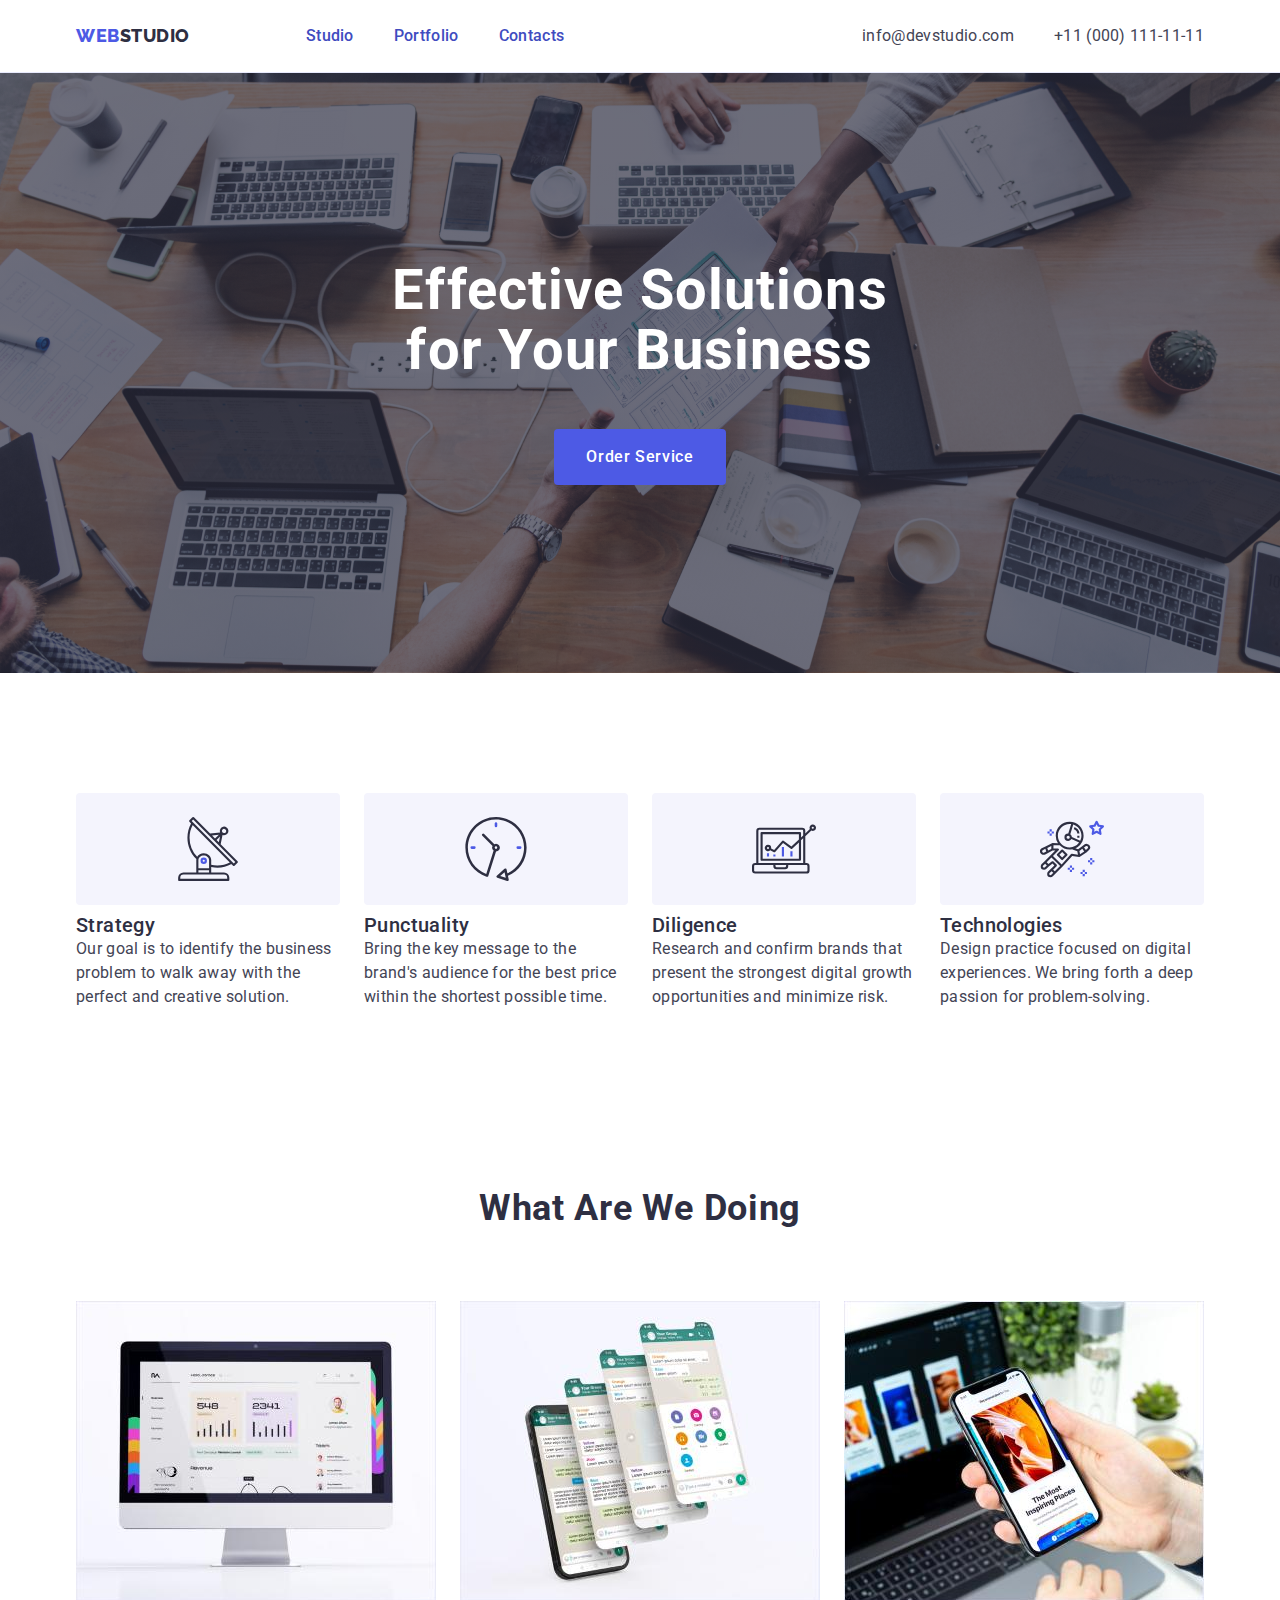
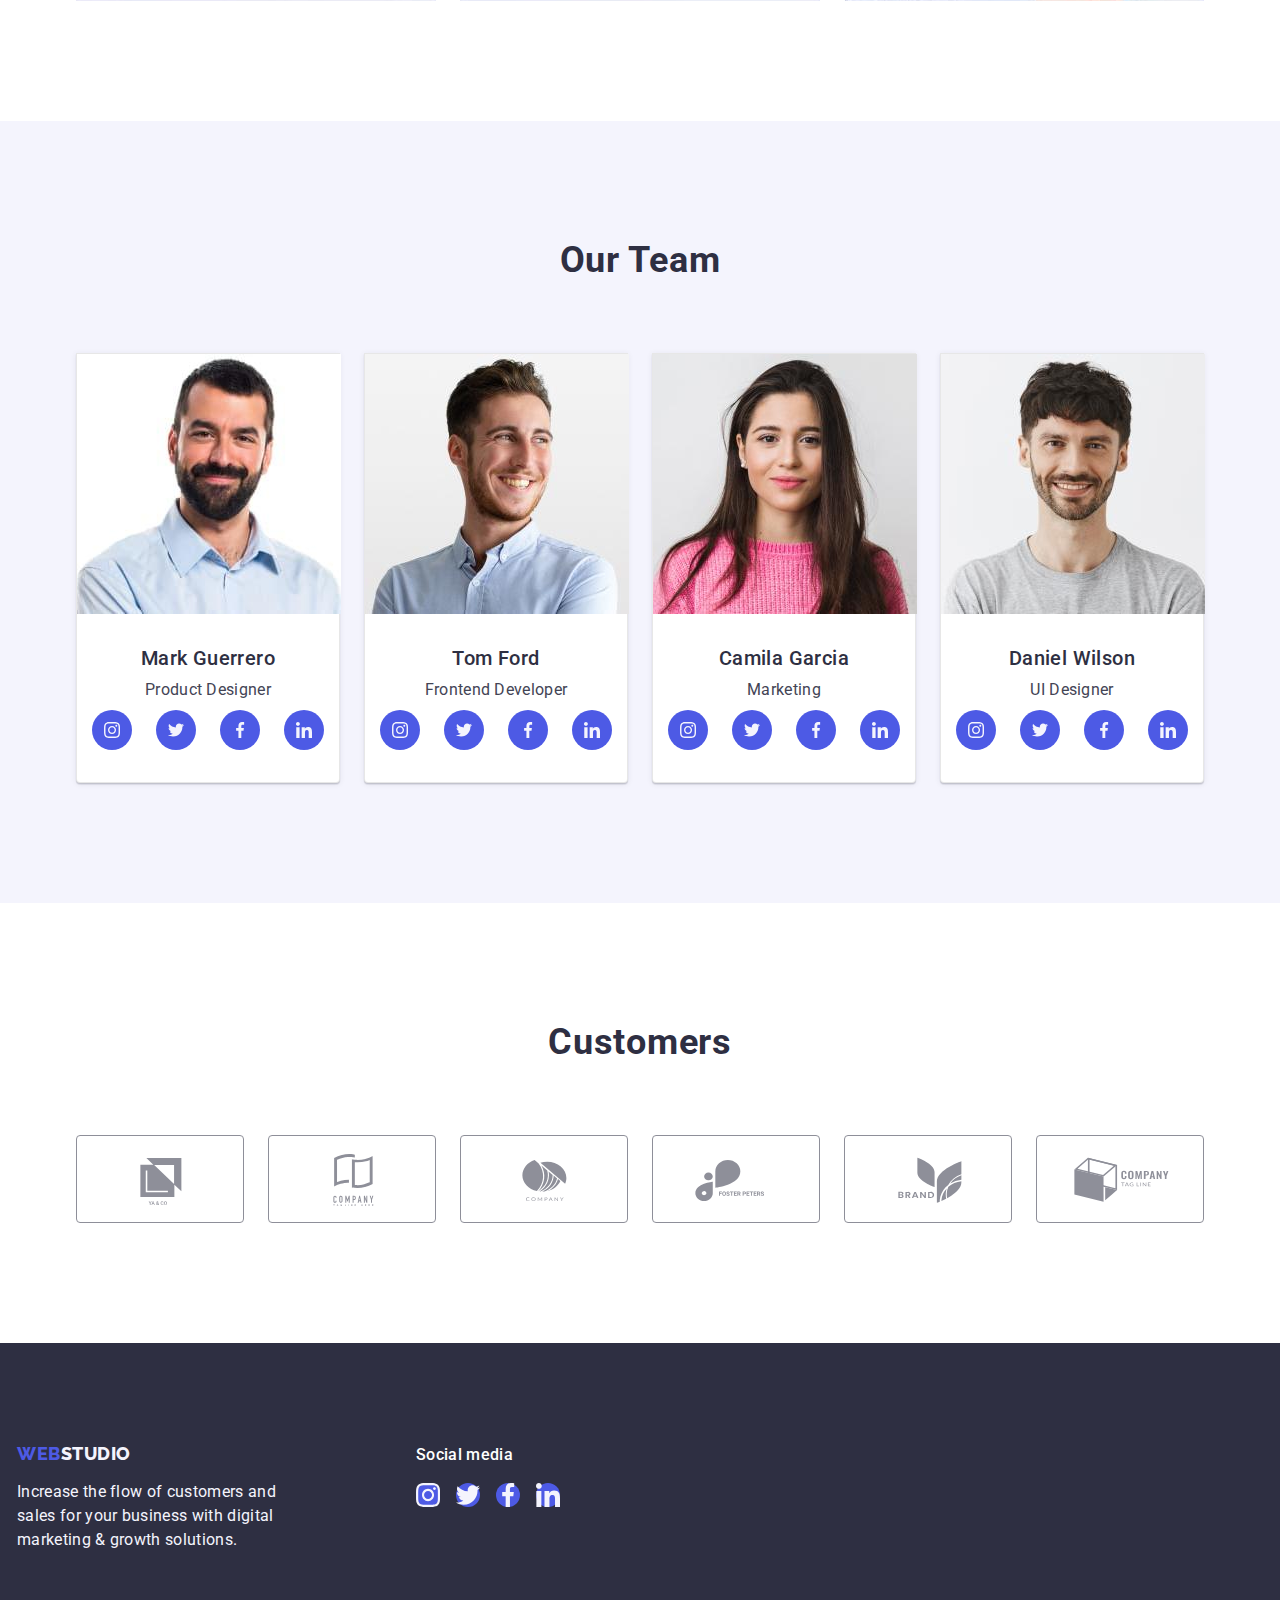
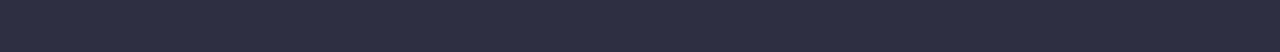
==== commit d3c536ef: "ver.9" ====
--- a/index.html
+++ b/index.html
@@ -310,22 +310,22 @@
                             </svg>
                         </a>
                     </li>
-                    <li class="link sec-cust-obj">
-                        <a class="sec-cust-link" href="">
+                    <li class="sec-cust-obj">
+                        <a class="link sec-cust-link" href="">
                             <svg width="104" height="56" class="sec-cust-icon">
                                 <use href="./images/icons.svg#icon-foster-peters"></use>
                             </svg>
                         </a>
                     </li>
-                    <li class="link sec-cust-obj">
-                        <a class="sec-cust-link" href="">
+                    <li class="sec-cust-obj">
+                        <a class="link sec-cust-link" href="">
                             <svg width="104" height="56" class="sec-cust-icon">
                                 <use href="./images/icons.svg#icon-brand"></use>
                             </svg>
                         </a>
                     </li>
-                    <li class="link sec-cust-obj">
-                        <a class="sec-cust-link" href="">
+                    <li class="sec-cust-obj">
+                        <a class="link sec-cust-link" href="">
                             <svg width="104" height="56" class="sec-cust-icon">
                                 <use href="./images/icons.svg#icon-tagline-comp"></use>
                             </svg>
@@ -344,7 +344,7 @@
                     marketing & growth solutions.</p>
             </div>
             <div class="container footer-media">
-                <h2 class="footer-media-title">Social media</h2>
+                <p class="footer-media-paragraph">Social media</p>
                 <ul class="list footer-media-list">
                     <li class="footer-media-obj">
                         <a class="link footer-media-link" href="./index.html">
--- a/css/styles.css
+++ b/css/styles.css
@@ -498,8 +498,8 @@
 }
 
 .sec-cust-obj{
-    transition: color 250ms cubic-bezier(0.4, 0, 0.2, 1),
-    border-color 250ms cubic-bezier(0.4, 0, 0.2, 1);
+    transition:border-color 250ms cubic-bezier(0.4, 0, 0.2, 1),
+    color 250ms cubic-bezier(0.4, 0, 0.2, 1);
 
 }
 .sec-cust-icon{
@@ -613,6 +613,8 @@
 
 .footer-container{
     display: flex;
+    align-items: baseline;
+    margin-right: 120px;
 }
 
 
@@ -648,7 +650,7 @@
 .footer-media{
     margin-left: 120px;
 }
-.footer-media-title{
+.footer-media-paragraph{
     color: var(--white);
     font-size: 16px;
     font-style: normal;
@@ -663,25 +665,24 @@
 }
 
 .footer-media-obj{
+    transition: background-color 250ms cubic-bezier(0.4, 0, 0.2, 1);}
+
+
+.footer-media-link{
     display: flex;
     justify-content: center;
     align-items: center;
     
-    width: 40px;
-    height: 40px;
+    width: 100%;
+    height: 100%;
     
     background-color: var(--iris);
     border-radius: 50%;
-        
+    
     cursor: pointer;
-
+    
     transition: background-color 250ms cubic-bezier(0.4, 0, 0.2, 1);
-}
-
-
-.footer-media-link{
-    display: block;
-    line-height: 0;
+
 } 
 
 
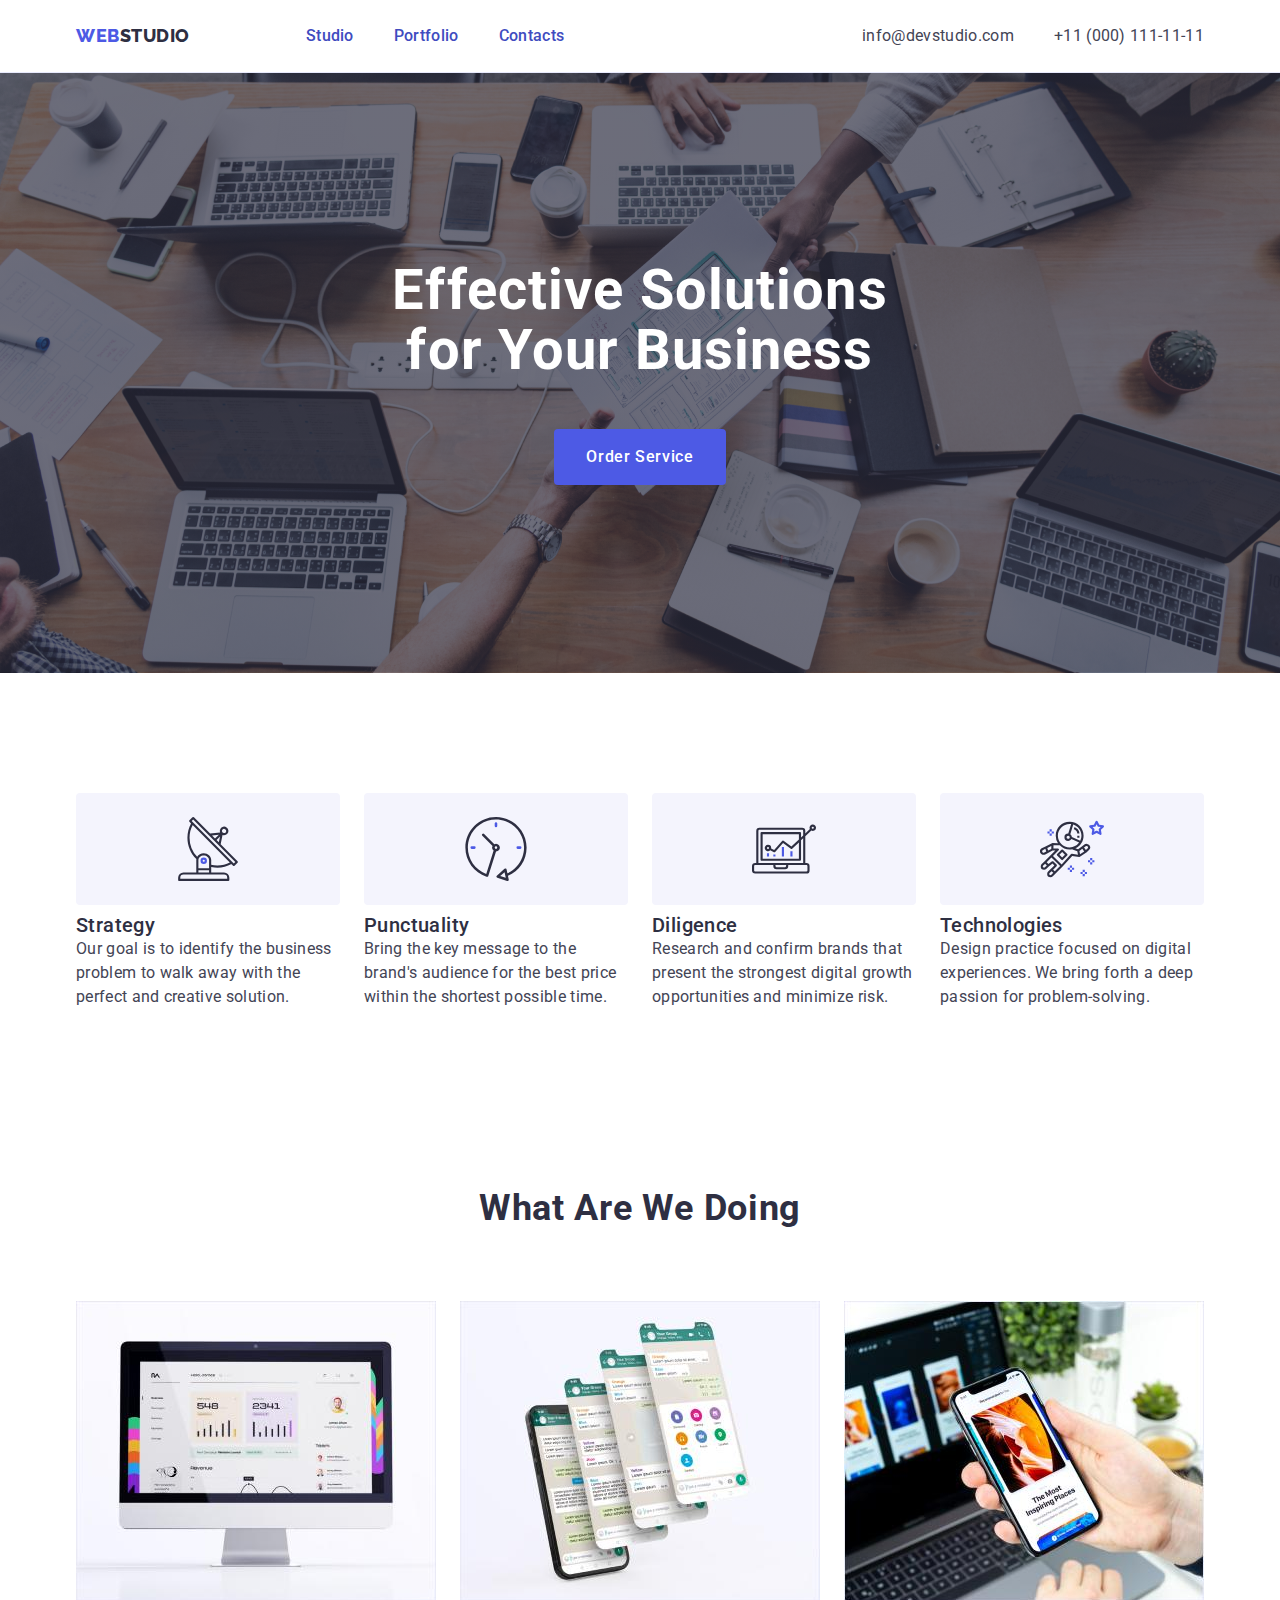
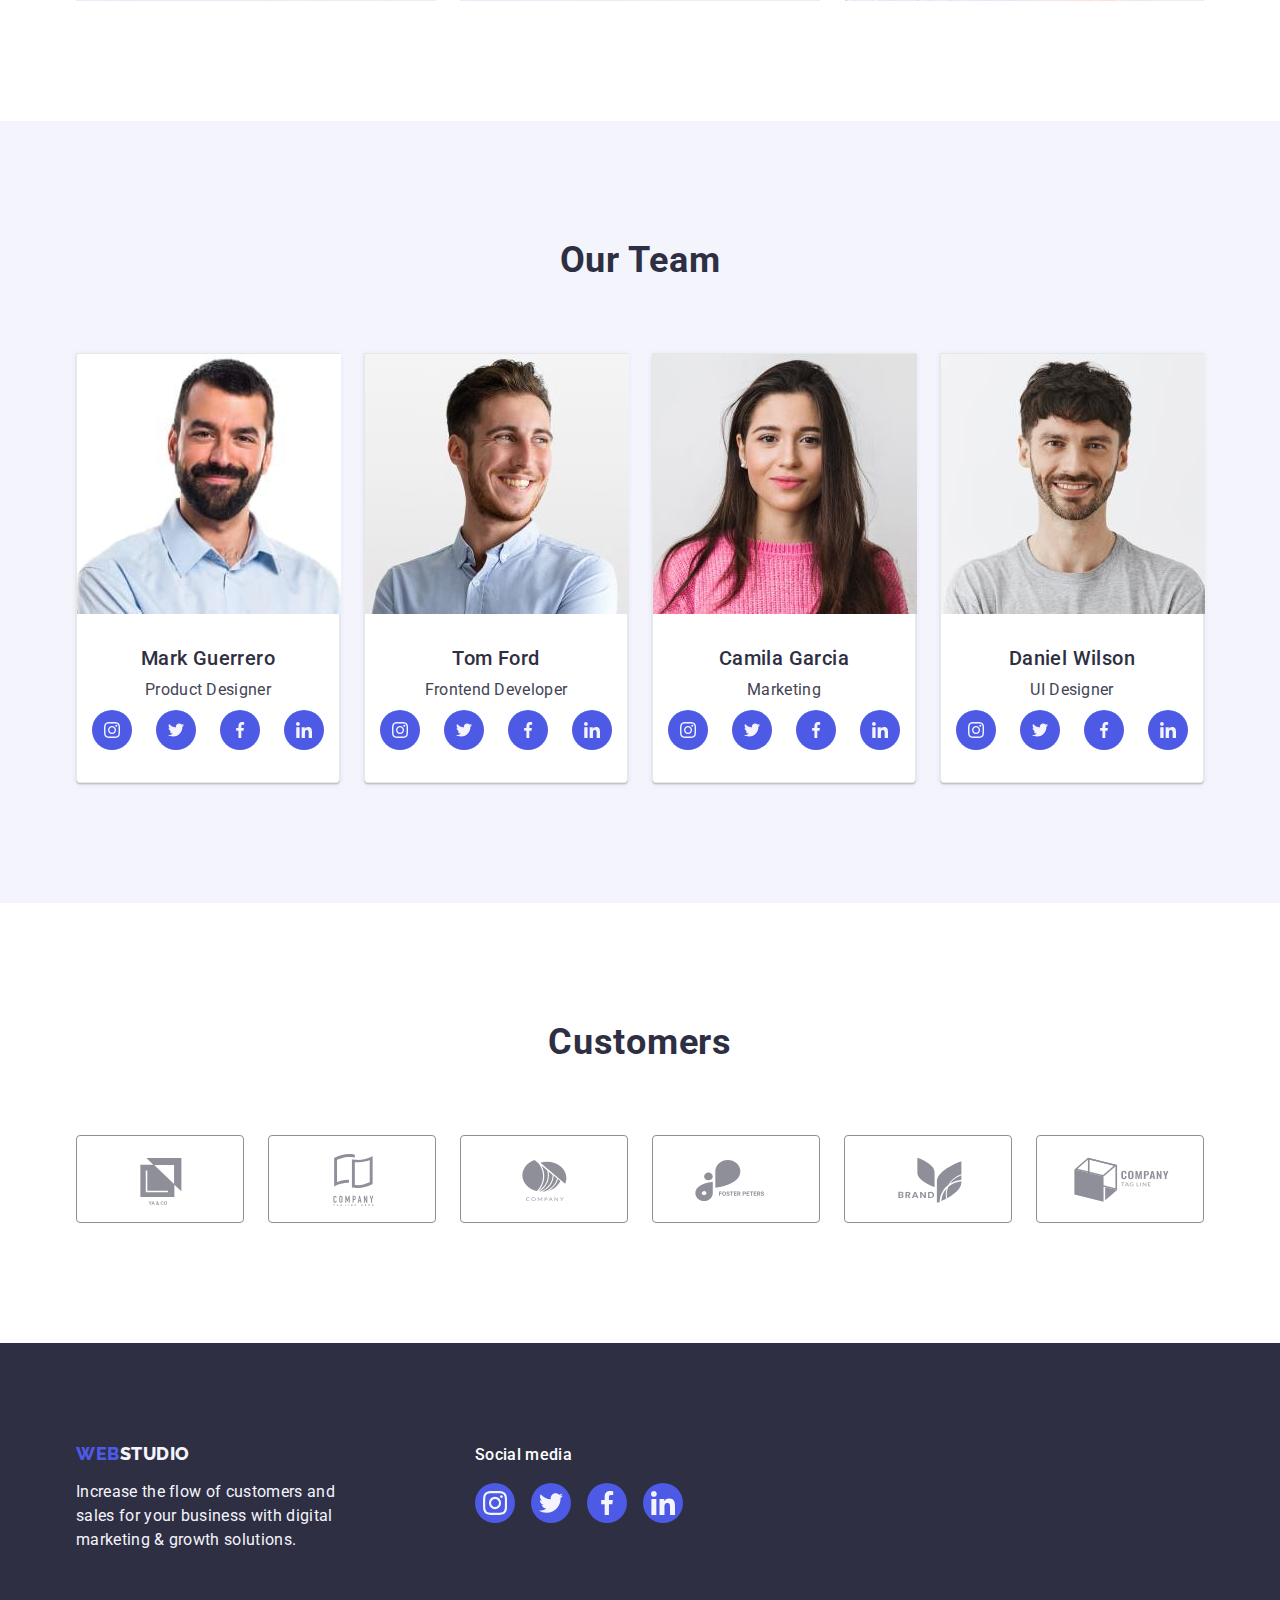
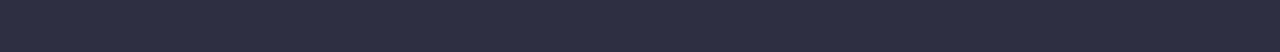
==== commit 5780e175: "ver.11" ====
--- a/index.html
+++ b/index.html
@@ -382,7 +382,7 @@
     <div class="backdrop is-hidden" data-modal>
         <div class="modal-window">
             <button type="button" class="close-btn" data-modal-close>
-                <svg width="14" height="14" class="close-button-icon">
+                <svg width="8" height="8" class="close-button-icon">
                     <use href="./images/icons.svg#icon-close-btn"></use>
                 </svg>
             </button>
--- a/css/styles.css
+++ b/css/styles.css
@@ -494,7 +494,8 @@
     color: var(--light-slate);
     transition: fill 250ms cubic-bezier(0.4, 0, 0.2, 1),
     stroke 250ms cubic-bezier(0.4, 0, 0.2, 1),
-    border-color 250ms cubic-bezier(0.4, 0, 0.2, 1);
+    border-color 250ms cubic-bezier(0.4, 0, 0.2, 1),
+    color 250ms cubic-bezier(0.4, 0, 0.2, 1);
 }
 
 .sec-cust-obj{
@@ -502,6 +503,8 @@
     color 250ms cubic-bezier(0.4, 0, 0.2, 1);
 
 }
+
+
 .sec-cust-icon{
     fill: currentColor;
 }
@@ -614,7 +617,7 @@
 .footer-container{
     display: flex;
     align-items: baseline;
-    margin-right: 120px;
+    /* margin-right: 120px; */
 }
 
 
@@ -649,7 +652,9 @@
 
 .footer-media{
     margin-left: 120px;
-}
+} 
+
+
 .footer-media-paragraph{
     color: var(--white);
     font-size: 16px;
@@ -657,7 +662,7 @@
     font-weight: 500;
     line-height: 1.5;
     letter-spacing: 0.02em;
-    padding-bottom: 16px;
+    margin-bottom: 16px;
 }
 .footer-media-list {
     display: flex;
@@ -665,6 +670,8 @@
 }
 
 .footer-media-obj{
+    width: 40px;
+    height: 40px;
     transition: background-color 250ms cubic-bezier(0.4, 0, 0.2, 1);}
 
 
@@ -689,14 +696,17 @@
 .footer-media-icon{
     fill: var(--cloud);
 }
-.footer-media-obj:hover,
-.footer-media-obj:focus {
+.footer-media-link:hover,
+.footer-media-link:focus {
     background-color: var(--green);
 }
     
 /* ======= MODAL WINDOW ======== */
 .backdrop {
     background-color: rgba(46, 47, 66, 0.40);
+    box-shadow: 0px 1px 1px rgba(0, 0, 0, 0.14),
+    0px 1px 3px rgba(0, 0, 0, 0.12),
+    0px 2px 1px rgba(0, 0, 0, 0.2);
     width: 100%;
     height: 100%;
 
@@ -704,7 +714,8 @@
     top: 0;
     left: 0;
 
-    transition: background-color 250ms cubic-bezier(0.4, 0, 0.2, 1),
+    transition: transform 250ms cubic-bezier(0.4, 0, 0.2, 1),
+    background-color 250ms cubic-bezier(0.4, 0, 0.2, 1),
     opacity 250ms cubic-bezier(0.4, 0, 0.2, 1),
     visibility 250ms cubic-bezier(0.4, 0, 0.2, 1);
 }
@@ -722,6 +733,9 @@
     transform: translate(-50%, -50%);
 
     padding: 40px;
+
+    transition: opacity 250ms cubic-bezier(0.4, 0, 0.2, 1), 
+    visibility 250ms cubic-bezier(0.4, 0, 0.2, 1);
 }
 
 .modal-window .close-btn {
@@ -731,7 +745,7 @@
     position: absolute;
     top: 24px;
     right: 24px;
-
+    padding: 0;
     width: 24px;
     height: 24px;
 
@@ -742,7 +756,9 @@
     border-color: rgba(0, 0, 0, 0.10);
     border-radius: 50%;
 
-    transition: fill 250ms cubic-bezier(0.4, 0, 0.2, 1);
+    transition: fill 250ms cubic-bezier(0.4, 0, 0.2, 1), 
+    background-color 250ms cubic-bezier(0.4, 0, 0.2, 1),
+    border 250ms cubic-bezier(0.4, 0, 0.2, 1);
 
     cursor: pointer;
 }
@@ -751,8 +767,14 @@
 .modal-window .close-btn:focus {
     fill: var(--white);
     background-color: var(--ocean);
-}
-    
+    border: none
+}
+    
+
+
+.close-button-icon{
+    transition: fill 250ms cubic-bezier(0.4, 0, 0.2, 1);
+}
 .is-hidden {
     opacity: 0;
     visibility: hidden;
